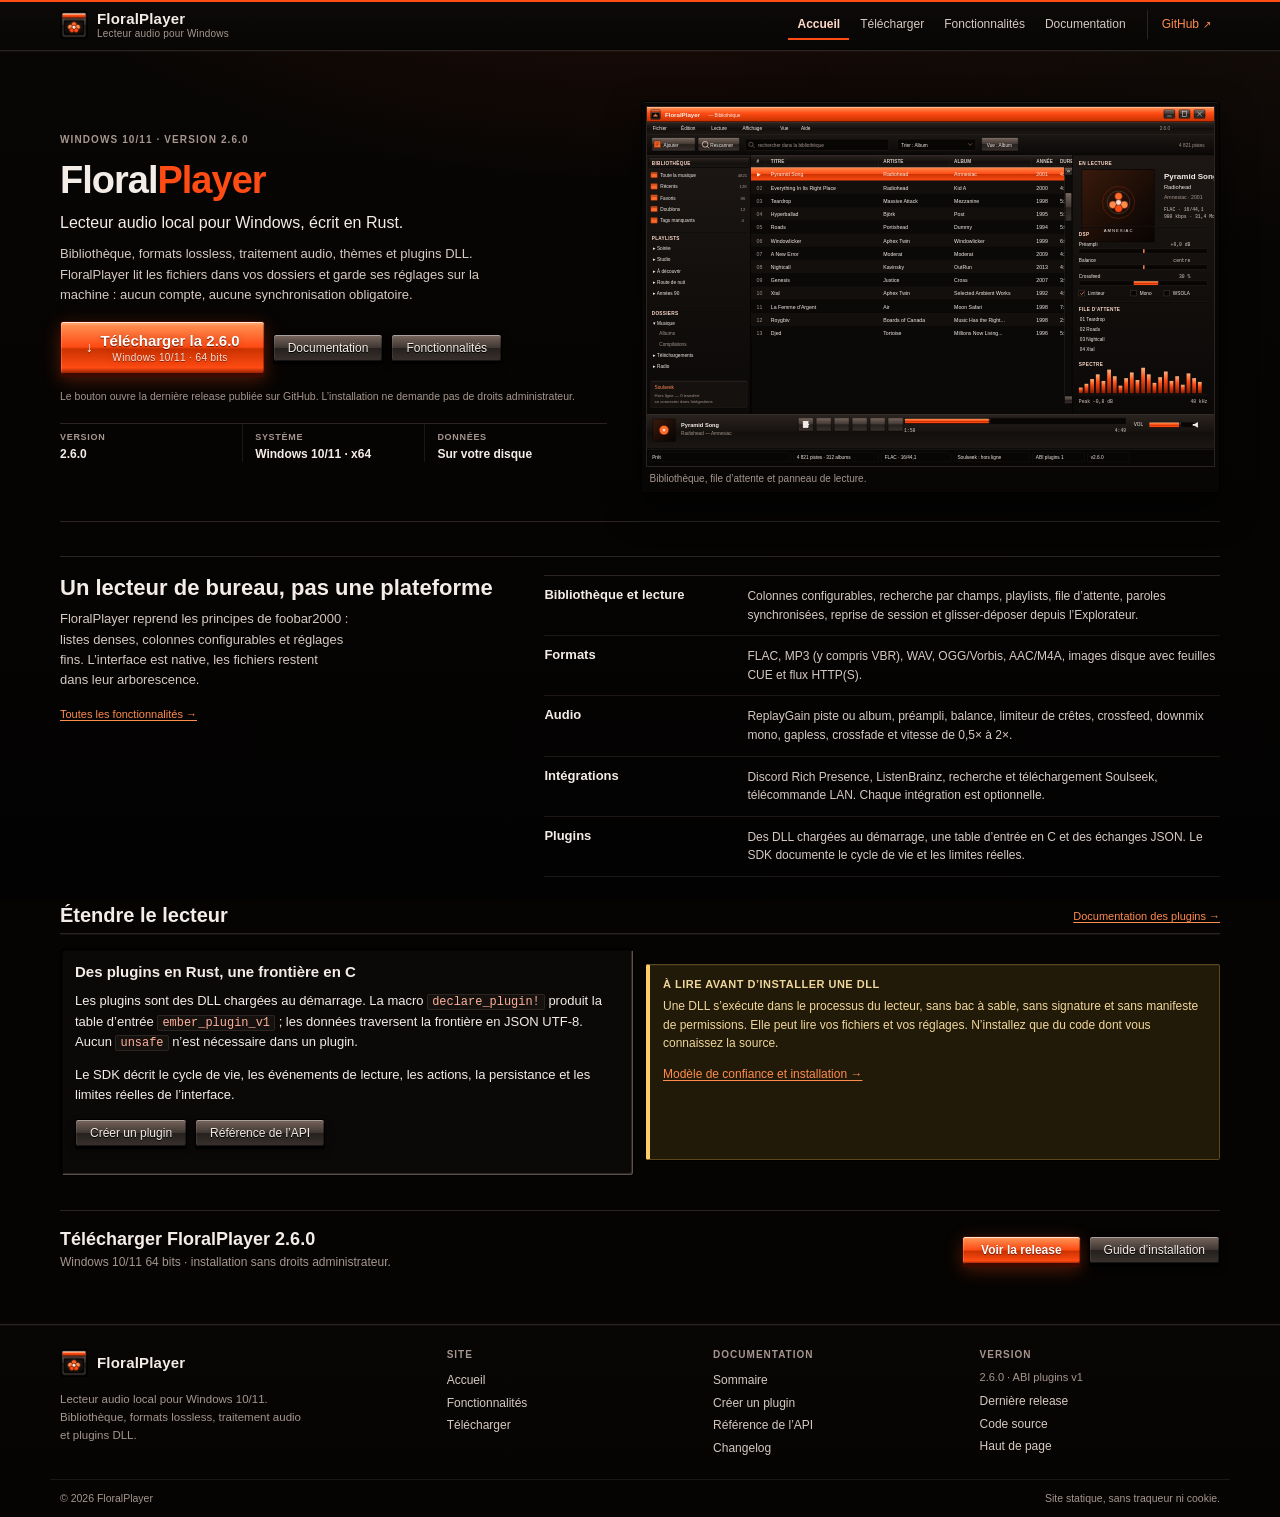
==== index.html @ 4cef3590 "Site : passer d'une maquette generee a une page produit sobre Remplace le faux chrome logiciel (barr" ====
<!doctype html>
<html lang="fr">
<head>
  <meta charset="utf-8">
  <meta name="viewport" content="width=device-width, initial-scale=1">
  <title>FloralPlayer — lecteur audio local pour Windows</title>
  <meta name="description" content="FloralPlayer est un lecteur audio local pour Windows : bibliothèque, formats lossless, DSP, playlists, thèmes et plugins DLL. Aucun compte, aucun nuage.">
  <link rel="icon" href="assets/logo.svg" type="image/svg+xml">
  <link rel="stylesheet" href="css/style.css">
  <script src="js/config.js" defer></script>
  <script src="js/layout.js" defer></script>
</head>
<body data-page="home">
  <a class="skip-link" href="#main">Aller au contenu</a>
  <div id="site-header"></div>

  <main id="main" class="wrap">
    <section class="hero" aria-labelledby="hero-title">
      <div class="hero__text">
        <p class="hero__kicker">Windows 10/11 · version <span data-version>2.6.0</span></p>
        <h1 id="hero-title">Floral<span class="accent">Player</span></h1>
        <p class="hero__tagline">Lecteur audio local pour Windows, écrit en Rust.</p>
        <p class="hero__desc">
          Bibliothèque, formats lossless, traitement audio, thèmes et plugins DLL.
          FloralPlayer lit les fichiers dans vos dossiers et garde ses réglages sur la machine :
          aucun compte, aucune synchronisation obligatoire.
        </p>

        <div class="button-row">
          <a class="button button--primary button--large" data-release-link href="https://github.com/[MON_PSEUDO]/FloralPlayer/releases/latest">
            <span class="button__icon" aria-hidden="true">↓</span>
            <span>
              Télécharger la <span data-version>2.6.0</span>
              <span class="button__sub">Windows 10/11 · 64 bits</span>
            </span>
          </a>
          <a class="button" href="docs/index.html">Documentation</a>
          <a class="button" href="features.html">Fonctionnalités</a>
        </div>

        <p class="hero__note">
          Le bouton ouvre la dernière release publiée sur GitHub. L’installation ne demande
          pas de droits administrateur.
        </p>

        <dl class="facts">
          <div>
            <dt>Version</dt>
            <dd><span data-version>2.6.0</span></dd>
          </div>
          <div>
            <dt>Système</dt>
            <dd>Windows 10/11 · x64</dd>
          </div>
          <div>
            <dt>Données</dt>
            <dd>Sur votre disque</dd>
          </div>
        </dl>
      </div>

      <div class="hero__media">
        <figure class="shot">
          <div class="shot__canvas">
            <img src="assets/interface-preview.svg" width="1200" height="760" alt="Aperçu de l’interface de FloralPlayer : liste de pistes, panneau de lecture, contrôles et spectre audio." decoding="async">
          </div>
          <figcaption>Bibliothèque, file d’attente et panneau de lecture.</figcaption>
        </figure>
      </div>
    </section>

    <section class="section section--split" aria-labelledby="why-title">
      <div class="section-intro">
        <h2 id="why-title">Un lecteur de bureau, pas une plateforme</h2>
        <p>
          FloralPlayer reprend les principes de foobar2000 : listes denses, colonnes
          configurables et réglages fins. L’interface est native, les fichiers restent
          dans leur arborescence.
        </p>
        <a class="section-head__link" href="features.html">Toutes les fonctionnalités →</a>
      </div>

      <ul class="ledger">
        <li>
          <h3>Bibliothèque et lecture</h3>
          <p>Colonnes configurables, recherche par champs, playlists, file d’attente, paroles synchronisées, reprise de session et glisser-déposer depuis l’Explorateur.</p>
        </li>
        <li>
          <h3>Formats</h3>
          <p>FLAC, MP3 (y compris VBR), WAV, OGG/Vorbis, AAC/M4A, images disque avec feuilles CUE et flux HTTP(S).</p>
        </li>
        <li>
          <h3>Audio</h3>
          <p>ReplayGain piste ou album, préampli, balance, limiteur de crêtes, crossfeed, downmix mono, gapless, crossfade et vitesse de 0,5× à 2×.</p>
        </li>
        <li>
          <h3>Intégrations</h3>
          <p>Discord Rich Presence, ListenBrainz, recherche et téléchargement Soulseek, télécommande LAN. Chaque intégration est optionnelle.</p>
        </li>
        <li>
          <h3>Plugins</h3>
          <p>Des DLL chargées au démarrage, une table d’entrée en C et des échanges JSON. Le SDK documente le cycle de vie et les limites réelles.</p>
        </li>
      </ul>
    </section>

    <section class="section" aria-labelledby="dev-title">
      <div class="section-head">
        <h2 id="dev-title">Étendre le lecteur</h2>
        <a class="section-head__link" href="docs/index.html">Documentation des plugins →</a>
      </div>

      <div class="split">
        <div class="panel panel--paper">
          <h3>Des plugins en Rust, une frontière en C</h3>
          <p>
            Les plugins sont des DLL chargées au démarrage. La macro <code>declare_plugin!</code>
            produit la table d’entrée <code>ember_plugin_v1</code> ; les données traversent la
            frontière en JSON UTF-8. Aucun <code>unsafe</code> n’est nécessaire dans un plugin.
          </p>
          <p>
            Le SDK décrit le cycle de vie, les événements de lecture, les actions, la persistance
            et les limites réelles de l’interface.
          </p>
          <div class="button-row">
            <a class="button" href="docs/getting-started.html">Créer un plugin</a>
            <a class="button" href="docs/plugin-api.html">Référence de l’API</a>
          </div>
        </div>

        <div class="callout callout--warn">
          <p class="callout__title">À lire avant d’installer une DLL</p>
          <p>
            Une DLL s’exécute dans le processus du lecteur, sans bac à sable, sans signature et
            sans manifeste de permissions. Elle peut lire vos fichiers et vos réglages. N’installez
            que du code dont vous connaissez la source.
          </p>
          <p><a href="docs/plugin-structure.html#confiance">Modèle de confiance et installation →</a></p>
        </div>
      </div>
    </section>

    <div class="cta-band">
      <div>
        <h2>Télécharger FloralPlayer <span data-version>2.6.0</span></h2>
        <p>Windows 10/11 64 bits · installation sans droits administrateur.</p>
      </div>
      <div class="button-row m-0">
        <a class="button button--primary" data-release-link href="https://github.com/[MON_PSEUDO]/FloralPlayer/releases/latest">Voir la release</a>
        <a class="button" href="download.html">Guide d’installation</a>
      </div>
    </div>
  </main>

  <div id="site-footer"></div>
</body>
</html>
---- css/style.css ----
/* ==========================================================================
   FloralPlayer — feuille de style unique
   Direction : interface FloralPlayer. Fond noir chaud, accent orange, biseaux
   et dégradés lumineux inspirés des boutons en relief de l’application.
   Aucune police, image ou librairie externe. Tout est centralisé ci-dessous.
   ========================================================================== */

/* --------------------------------------------------------------------------
   1. Variables
   -------------------------------------------------------------------------- */

:root {
  /* Surfaces : noir chaud, du plus profond au plus élevé */
  --bg: #050403;
  --face: #0f0c0a;
  --face-light: #1c1714;
  --face-dark: #070605;
  --paper: #0b0908;
  --paper-alt: #120f0d;
  --surface-hi: #2b2421;

  /* Texte */
  --ink: #f4ece7;
  --ink-soft: #d6c9c1;
  --ink-muted: #a6968e;
  --white: #ffffff;
  --shadow: #000000;
  --dark: #000000;
  --black: #000000;

  /* Lumière et arêtes */
  --edge-hi: #5f524b;
  --edge-hi-strong: #b4a7a0;
  --edge-lo: #000000;

  /* Accent orange de l’application */
  --title: #ff4b14;
  --title-mid: #cb3300;
  --title-light: #ffd9c9;
  --title-text: #ffffff;
  --link: #ff8b4d;
  --link-visited: #ffb09a;
  --link-hover: #ffd9c9;
  --accent: #ff4b14;
  --accent-soft: #2a0e07;
  --ok: #7ac86a;
  --ok-soft: #101d0c;
  --warn: #ffcc66;
  --warn-soft: #211a09;
  --danger: #ff8b7a;
  --danger-soft: #2a0f0c;
  --info-soft: #15110f;
  --code-bg: #050403;
  --code-ink: #f4ece7;

  /* Dégradés : métal sombre et orange lumineux */
  --metal: linear-gradient(180deg, #77665d 0%, #413833 48%, #26211e 52%, #39312d 100%);
  --metal-hi: linear-gradient(180deg, #8c7a70 0%, #4c413c 48%, #2f2825 52%, #453a34 100%);
  --metal-pressed: linear-gradient(180deg, #1c1714 0%, #2b2421 100%);
  --metal-head: linear-gradient(180deg, #2b2421 0%, #171310 48%, #120f0d 52%, #1c1714 100%);
  --orange: linear-gradient(180deg, #ffb17a 0%, #ff8b4d 8%, #ff4b14 48%, #cb3300 52%, #ff4b14 88%, #821a00 100%);
  --orange-hi: linear-gradient(180deg, #ffc49a 0%, #ffa06b 8%, #ff5c27 48%, #e13b00 52%, #ff5c27 88%, #9a2000 100%);
  --orange-pressed: linear-gradient(180deg, #821a00 0%, #cb3300 45%, #ff4b14 100%);
  --title-gloss: linear-gradient(180deg, #ffb17a 0%, #ff8b4d 7%, #ff4b14 40%, #cb3300 88%, #aa2800 93%, #821a00 100%);

  /* Biseaux : arête claire en haut, noir en bas */
  --bevel-out:
    inset -1px -1px 0 var(--edge-lo),
    inset 1px 1px 0 var(--edge-hi),
    inset -2px -2px 0 var(--edge-lo),
    inset 2px 2px 0 var(--surface-hi);
  --bevel-in:
    inset 1px 1px 0 var(--edge-lo),
    inset 2px 2px 0 #050403,
    inset -1px -1px 0 var(--edge-hi),
    inset -2px -2px 0 var(--surface-hi);
  --bevel-thin-out:
    inset -1px -1px 0 var(--edge-lo),
    inset 1px 1px 0 var(--edge-hi);
  --bevel-thin-in:
    inset -1px -1px 0 var(--edge-hi),
    inset 1px 1px 0 var(--edge-lo);
  --bevel-pressed:
    inset 1px 1px 0 var(--edge-lo),
    inset 2px 2px 0 #050403,
    inset -1px -1px 0 var(--edge-hi),
    inset -2px -2px 0 var(--surface-hi);
  --window-shadow:
    0 2px 0 #000000,
    0 18px 42px rgba(0, 0, 0, 0.72);
  --focus: 1px dotted var(--link);
  --radius: 3px;

  /* Typographie système uniquement */
  --font-ui: Tahoma, "Segoe UI", "MS Sans Serif", Verdana, Arial, sans-serif;
  --font-mono: "Lucida Console", "Courier New", Consolas, monospace;

  /* Rythme */
  --page-max: 1180px;
  --gap: 14px;
}

/* --------------------------------------------------------------------------
   2. Base
   -------------------------------------------------------------------------- */

*,
*::before,
*::after {
  box-sizing: border-box;
  border-radius: 0;
}

html {
  background: var(--bg);
  scroll-behavior: smooth;
}

body {
  margin: 0;
  min-height: 100vh;
  display: flex;
  flex-direction: column;
  background-color: var(--bg);
  background-image:
    radial-gradient(900px 420px at 50% -120px, rgba(255, 75, 20, 0.13), transparent 72%),
    radial-gradient(700px 360px at 100% 0%, rgba(255, 139, 77, 0.05), transparent 70%),
    linear-gradient(180deg, #080605 0%, #050403 58%, #030202 100%);
  background-attachment: fixed;
  color: var(--ink);
  font-family: var(--font-ui);
  font-size: 13px;
  line-height: 1.55;
  -webkit-font-smoothing: antialiased;
  text-rendering: optimizeLegibility;
}

main {
  flex: 1 0 auto;
  width: 100%;
}

h1, h2, h3, h4, h5, h6 {
  margin: 0 0 10px;
  line-height: 1.2;
  font-weight: 700;
  color: var(--ink);
}

h1 { font-size: 28px; }
h2 { font-size: 20px; }
h3 { font-size: 15px; }
h4 { font-size: 13px; }

p { margin: 0 0 12px; }
p:last-child { margin-bottom: 0; }

ul, ol { margin: 0 0 12px; padding-left: 22px; }
li { margin: 4px 0; }

a {
  color: var(--link);
  text-decoration: underline;
  text-underline-offset: 2px;
}

a:visited { color: var(--link-visited); }

a:hover { color: var(--link-hover); }

a:focus-visible,
button:focus-visible,
summary:focus-visible {
  outline: var(--focus);
  outline-offset: 2px;
}

img, svg { max-width: 100%; }
img { height: auto; }

hr {
  height: 2px;
  margin: 22px 0;
  border: 0;
  border-top: 1px solid var(--edge-hi);
  border-bottom: 1px solid var(--edge-lo);
  background: none;
}

code, kbd, samp, pre {
  font-family: var(--font-mono);
}

code {
  padding: 0 4px;
  background: #15110f;
  border: 1px solid var(--surface-hi);
  border-radius: 2px;
  color: #ffb09a;
  font-size: 0.92em;
  overflow-wrap: anywhere;
  white-space: break-spaces;
}

kbd {
  display: inline-block;
  padding: 1px 5px;
  background: var(--metal);
  border: 1px solid var(--edge-lo);
  border-radius: 2px;
  box-shadow:
    inset 0 1px 0 rgba(255, 255, 255, 0.3),
    0 1px 0 #000000;
  color: var(--ink);
  font-size: 11px;
  line-height: 1.4;
  white-space: nowrap;
}

::selection {
  background: var(--accent);
  color: #180702;
}

/* Barres de défilement rétro, version sombre */
* {
  scrollbar-color: #4c413c #090807;
  scrollbar-width: auto;
}

::-webkit-scrollbar {
  width: 16px;
  height: 16px;
  background: #090807;
}

::-webkit-scrollbar-track {
  background:
    repeating-linear-gradient(45deg, #0b0908 0 2px, #14110f 2px 4px);
  border-left: 1px solid #1c1714;
  border-top: 1px solid #1c1714;
}

::-webkit-scrollbar-thumb {
  background: linear-gradient(180deg, #77665d 0%, #413833 48%, #26211e 52%, #39312d 100%);
  border: 1px solid #000000;
  border-radius: 2px;
  box-shadow:
    inset 0 1px 0 rgba(255, 255, 255, 0.28),
    inset 0 -1px 0 #000000;
}

::-webkit-scrollbar-thumb:hover {
  background: linear-gradient(180deg, #8c7a70 0%, #4c413c 48%, #2f2825 52%, #453a34 100%);
}

::-webkit-scrollbar-thumb:active {
  background: linear-gradient(180deg, #1c1714 0%, #2b2421 100%);
}

::-webkit-scrollbar-button:single-button {
  display: block;
  width: 16px;
  height: 16px;
  background: linear-gradient(180deg, #39312d 0%, #1c1714 100%);
  border: 1px solid #000000;
  box-shadow: inset 0 1px 0 rgba(255, 255, 255, 0.2);
}

::-webkit-scrollbar-corner { background: #070605; }

/* Accessibilité */
.visually-hidden {
  position: absolute !important;
  width: 1px;
  height: 1px;
  margin: -1px;
  padding: 0;
  overflow: hidden;
  clip: rect(0 0 0 0);
  white-space: nowrap;
  border: 0;
}

.skip-link {
  position: absolute;
  z-index: 100;
  top: 4px;
  left: 4px;
  padding: 5px 10px;
  background: var(--metal);
  border: 1px solid var(--edge-lo);
  border-radius: var(--radius);
  box-shadow:
    inset 0 1px 0 rgba(255, 255, 255, 0.35),
    0 2px 0 #000000;
  color: var(--ink);
  font-weight: 700;
  text-decoration: none;
  transform: translateY(-200%);
}

.skip-link:focus { transform: translateY(0); }

/* --------------------------------------------------------------------------
   3. En-tête et pied de page
   -------------------------------------------------------------------------- */

.masthead {
  background: linear-gradient(180deg, #0d0a09 0%, #070605 100%);
  border-bottom: 1px solid #2b2421;
  box-shadow:
    inset 0 2px 0 var(--accent),
    0 1px 0 rgba(255, 255, 255, 0.03);
}

.masthead__inner {
  display: flex;
  align-items: center;
  gap: 24px;
  width: 100%;
  max-width: var(--page-max);
  margin: 0 auto;
  padding: 10px;
}

.brand {
  display: inline-flex;
  align-items: center;
  gap: 9px;
  min-width: 0;
  color: var(--ink);
  text-decoration: none;
}

.brand:visited { color: var(--ink); }
.brand:hover { color: var(--white); text-decoration: none; }

.brand__logo {
  display: block;
  flex: 0 0 auto;
  width: 28px;
  height: 28px;
  border: 1px solid #000000;
  border-radius: 3px;
  background: #050403;
  image-rendering: pixelated;
}

.brand__text {
  display: flex;
  flex-direction: column;
  line-height: 1.15;
}

.brand__name {
  font-size: 15px;
  font-weight: 700;
  letter-spacing: 0.2px;
  white-space: nowrap;
}

.brand__sub {
  margin-top: 1px;
  color: var(--ink-muted);
  font-size: 10px;
  letter-spacing: 0.2px;
  white-space: nowrap;
}

.site-nav {
  display: flex;
  align-items: center;
  gap: 2px;
  margin-left: auto;
  overflow-x: auto;
  scrollbar-width: none;
}

.site-nav::-webkit-scrollbar { display: none; }

.site-nav__link {
  padding: 5px 9px 4px;
  border-bottom: 2px solid transparent;
  color: var(--ink-soft);
  font-size: 12px;
  white-space: nowrap;
  text-decoration: none;
}

.site-nav__link:visited { color: var(--ink-soft); }

.site-nav__link:hover,
.site-nav__link:focus-visible {
  border-bottom-color: var(--edge-hi);
  color: var(--white);
  text-decoration: none;
}

.site-nav__link.is-current {
  border-bottom-color: var(--accent);
  color: var(--title-light);
  font-weight: 700;
}

.site-nav__link--ext {
  margin-left: 10px;
  padding-left: 14px;
  border-left: 1px solid #2b2421;
  color: var(--link);
}

.site-nav__link--ext:visited { color: var(--link); }
.site-nav__link--ext:hover { border-bottom-color: transparent; color: var(--link-hover); }

.external-mark {
  display: inline-block;
  margin-left: 4px;
  font-size: 10px;
  line-height: 1;
}

.site-footer {
  margin-top: 42px;
  background: linear-gradient(180deg, #080605 0%, #050403 100%);
  border-top: 1px solid #2b2421;
  box-shadow: inset 0 1px 0 rgba(255, 255, 255, 0.03);
}

.site-footer__inner {
  display: grid;
  grid-template-columns: minmax(0, 1.5fr) repeat(3, minmax(0, 1fr));
  gap: 26px;
  width: 100%;
  max-width: var(--page-max);
  margin: 0 auto;
  padding: 24px 10px 20px;
}

.site-footer__about p {
  max-width: 38ch;
  margin: 8px 0 0;
  color: var(--ink-muted);
  font-size: 11.5px;
  line-height: 1.55;
}

.site-footer__col h2 {
  margin: 0 0 8px;
  color: var(--ink-muted);
  font-size: 10px;
  font-weight: 700;
  letter-spacing: 1px;
  text-transform: uppercase;
}

.site-footer__col a {
  display: block;
  padding: 2px 0;
  color: var(--ink-soft);
  font-size: 12px;
  text-decoration: none;
}

.site-footer__col a:visited { color: var(--ink-soft); }
.site-footer__col a:hover { color: var(--link-hover); text-decoration: underline; }

.site-footer__col p {
  margin: 0 0 4px;
  color: var(--ink-muted);
  font-size: 11px;
}

.site-footer__bottom {
  display: flex;
  flex-wrap: wrap;
  justify-content: space-between;
  gap: 8px;
  width: 100%;
  max-width: var(--page-max);
  margin: 0 auto;
  padding: 10px;
  border-top: 1px solid #1c1714;
  color: var(--ink-muted);
  font-size: 10.5px;
}

/* --------------------------------------------------------------------------
   4. Gabarit de page
   -------------------------------------------------------------------------- */

.wrap {
  width: 100%;
  max-width: var(--page-max);
  margin: 0 auto;
  padding: 16px 10px 10px;
}

.wrap--narrow { max-width: 880px; }
.wrap--docs { max-width: 1280px; }

.section { margin-top: 26px; }

.section-head {
  display: flex;
  align-items: flex-end;
  justify-content: space-between;
  gap: 16px;
  margin-bottom: 12px;
  padding-bottom: 6px;
  border-bottom: 1px solid #2b2421;
  box-shadow: 0 1px 0 rgba(255, 255, 255, 0.05);
}

.section-head h2 { margin: 0; }

.section-head__link {
  padding-bottom: 2px;
  font-size: 11px;
  white-space: nowrap;
}

.eyebrow {
  display: block;
  margin: 0 0 6px;
  color: var(--ink-muted);
  font-size: 10px;
  font-weight: 700;
  letter-spacing: 1.4px;
  line-height: 1.3;
  text-transform: uppercase;
}

.lede {
  max-width: 68ch;
  color: var(--ink-soft);
  font-size: 14px;
  line-height: 1.6;
}

.muted { color: var(--ink-muted); }
.small { font-size: 11px; }
.mono { font-family: var(--font-mono); }
.nowrap { white-space: nowrap; }

/* Utilitaires de mise en page : évitent les attributs style="" dans le HTML. */
.m-0 { margin: 0 !important; }
.mt-0 { margin-top: 0 !important; }
.mb-0 { margin-bottom: 0 !important; }
.mt-xs { margin-top: 8px !important; }
.mt-sm { margin-top: 12px !important; }
.ml-auto { margin-left: auto !important; }
.h2-compact { font-size: 15px; margin-bottom: 8px; }
.doc-toolbar__note { margin-left: auto; }

/* --------------------------------------------------------------------------
   5. Fenêtres et panneaux
   -------------------------------------------------------------------------- */

.window {
  background: linear-gradient(180deg, #14110f 0%, #0b0908 100%);
  border: 1px solid #000000;
  border-radius: var(--radius);
  box-shadow:
    inset 0 1px 0 rgba(255, 255, 255, 0.08),
    var(--window-shadow);
}

.window__body {
  padding: 18px;
  background: linear-gradient(180deg, #0f0c0a 0%, #0b0908 100%);
}

.window__body--paper {
  background: var(--paper);
  box-shadow: var(--bevel-in);
}

.panel {
  background: linear-gradient(180deg, #171310 0%, #0f0c0a 100%);
  border: 1px solid #000000;
  border-radius: var(--radius);
  box-shadow:
    inset 0 1px 0 rgba(255, 255, 255, 0.07),
    0 1px 0 #000000;
  padding: 14px;
}

.panel--paper {
  background: var(--paper);
  box-shadow: var(--bevel-in);
}

.panel__title {
  margin: 0 0 8px;
  padding-bottom: 4px;
  border-bottom: 1px solid #2b2421;
  box-shadow: 0 1px 0 rgba(255, 255, 255, 0.04);
  font-size: 12px;
  font-weight: 700;
  letter-spacing: 0.2px;
}

.groupbox {
  margin: 18px 0;
  padding: 14px;
  background: linear-gradient(180deg, #120f0d 0%, #0b0908 100%);
  border: 1px solid #2b2421;
  border-radius: var(--radius);
  box-shadow:
    inset 0 1px 0 rgba(255, 255, 255, 0.07),
    0 1px 0 #000000;
}

.groupbox > h2,
.groupbox > h3 { margin-top: 0; }

/* --------------------------------------------------------------------------
   6. Boutons, badges, liens d'action
   -------------------------------------------------------------------------- */

.button {
  position: relative;
  display: inline-flex;
  align-items: center;
  justify-content: center;
  gap: 7px;
  min-height: 28px;
  padding: 5px 14px;
  border: 1px solid #000000;
  border-radius: var(--radius);
  background: var(--metal);
  box-shadow:
    inset 0 1px 0 rgba(255, 255, 255, 0.38),
    inset 1px 0 0 rgba(255, 255, 255, 0.08),
    inset -1px 0 0 rgba(0, 0, 0, 0.38),
    inset 0 -1px 0 rgba(0, 0, 0, 0.6),
    0 2px 0 #000000,
    0 4px 8px rgba(0, 0, 0, 0.45);
  color: var(--ink);
  font-family: var(--font-ui);
  font-size: 12px;
  line-height: 1.2;
  text-align: center;
  text-decoration: none;
  text-shadow: 0 1px 0 #000000;
  cursor: pointer;
  user-select: none;
  transition: background 120ms ease, border-color 120ms ease, box-shadow 120ms ease, transform 80ms ease;
}

.button:visited { color: var(--ink); }

.button:hover {
  background: var(--metal-hi);
  border-color: var(--accent);
  color: var(--white);
  text-decoration: none;
  box-shadow:
    inset 0 1px 0 rgba(255, 255, 255, 0.48),
    inset 1px 0 0 rgba(255, 255, 255, 0.1),
    inset -1px 0 0 rgba(0, 0, 0, 0.38),
    inset 0 -1px 0 rgba(0, 0, 0, 0.6),
    0 2px 0 #000000,
    0 0 16px rgba(255, 75, 20, 0.22);
}

.button:active {
  background: var(--metal-pressed);
  box-shadow:
    inset 1px 1px 0 #000000,
    inset 0 2px 4px rgba(0, 0, 0, 0.65),
    inset -1px -1px 0 var(--edge-hi);
  transform: translateY(1px);
}

.button--primary {
  padding: 6px 18px;
  background: var(--orange);
  border-color: #3e0a00;
  color: var(--white);
  font-weight: 700;
  text-shadow: 0 1px 0 #821a00, 0 0 8px rgba(0, 0, 0, 0.22);
  box-shadow:
    inset 0 1px 0 rgba(255, 255, 255, 0.68),
    inset 1px 0 0 rgba(255, 255, 255, 0.18),
    inset -1px 0 0 rgba(0, 0, 0, 0.3),
    inset 0 -1px 0 #3e0a00,
    0 2px 0 #3e0a00,
    0 5px 18px rgba(255, 75, 20, 0.3);
}

.button--primary:visited { color: var(--white); }

.button--primary:hover {
  background: var(--orange-hi);
  border-color: #ff8b4d;
  color: var(--white);
  box-shadow:
    inset 0 1px 0 rgba(255, 255, 255, 0.78),
    inset 1px 0 0 rgba(255, 255, 255, 0.22),
    inset -1px 0 0 rgba(0, 0, 0, 0.3),
    inset 0 -1px 0 #3e0a00,
    0 2px 0 #3e0a00,
    0 0 24px rgba(255, 75, 20, 0.42);
}

.button--primary:active {
  background: var(--orange-pressed);
  box-shadow:
    inset 0 2px 5px rgba(62, 10, 0, 0.72),
    inset 1px 1px 0 #3e0a00,
    inset -1px -1px 0 #ff8b4d,
    0 1px 0 #3e0a00;
  transform: translateY(1px);
}

.button--large {
  min-height: 42px;
  padding: 10px 24px;
  font-size: 15px;
}

.button--small {
  min-height: 24px;
  padding: 3px 9px;
  font-size: 11px;
}

.button--ghost {
  background: transparent;
  border-color: transparent;
  box-shadow: none;
  color: var(--link);
  text-decoration: underline;
  text-shadow: none;
}

.button--ghost:hover {
  background: #1c1714;
  border-color: #2b2421;
  color: var(--link-hover);
  box-shadow: inset 0 1px 0 rgba(255, 255, 255, 0.08);
  text-decoration: none;
}

.button-row {
  display: flex;
  flex-wrap: wrap;
  align-items: center;
  gap: 8px;
  margin: 14px 0;
}

.button-row--center { justify-content: center; }

.button__icon {
  display: inline-block;
  font-family: var(--font-mono);
  font-size: 14px;
  line-height: 1;
}

.button__sub {
  display: block;
  margin-top: 2px;
  font-size: 10px;
  font-weight: 400;
  letter-spacing: 0.4px;
  opacity: 0.85;
}

.badge {
  display: inline-flex;
  align-items: center;
  gap: 4px;
  padding: 2px 7px;
  background: var(--metal);
  border: 1px solid #000000;
  border-radius: 2px;
  box-shadow:
    inset 0 1px 0 rgba(255, 255, 255, 0.28),
    0 1px 0 #000000;
  color: var(--ink-soft);
  font-size: 9px;
  font-weight: 700;
  letter-spacing: 0.7px;
  line-height: 1.5;
  text-transform: uppercase;
  white-space: nowrap;
}

.badge--blue {
  background: var(--metal-head);
  box-shadow:
    inset 0 1px 0 var(--accent),
    inset 0 -1px 0 #000000;
  color: var(--title-light);
}

.badge--accent {
  background: var(--orange);
  border-color: #3e0a00;
  box-shadow:
    inset 0 1px 0 rgba(255, 255, 255, 0.55),
    inset 0 -1px 0 #3e0a00;
  color: var(--white);
  text-shadow: 0 1px 0 #821a00;
}

.badge--ok {
  background: #101d0c;
  border-color: #2f5626;
  color: var(--ok);
  box-shadow: inset 0 1px 0 rgba(122, 200, 106, 0.2);
}

.badge--warn {
  background: #211a09;
  border-color: #5b4718;
  color: var(--warn);
  box-shadow: inset 0 1px 0 rgba(255, 204, 102, 0.18);
}

.badge-row {
  display: flex;
  flex-wrap: wrap;
  gap: 5px;
  margin: 8px 0 0;
}

/* --------------------------------------------------------------------------
   7. Accueil
   -------------------------------------------------------------------------- */

.hero {
  display: grid;
  grid-template-columns: minmax(0, 1fr) minmax(0, 1.06fr);
  align-items: center;
  gap: 34px;
  padding: 34px 0 28px;
  border-bottom: 1px solid #2b2421;
}

.hero__text { min-width: 0; }

.hero__kicker {
  margin: 0 0 10px;
  color: var(--ink-muted);
  font-size: 10px;
  font-weight: 700;
  letter-spacing: 1.1px;
  text-transform: uppercase;
}

.hero h1 {
  margin: 0 0 8px;
  font-size: 38px;
  letter-spacing: -1px;
}

.hero h1 .accent { color: var(--accent); }

.hero__tagline {
  margin: 0 0 10px;
  color: var(--ink);
  font-size: 16px;
  line-height: 1.45;
}

.hero__desc {
  max-width: 58ch;
  margin: 0 0 16px;
  color: var(--ink-soft);
}

.hero__media { min-width: 0; }

.hero__note {
  margin: 8px 0 0;
  color: var(--ink-muted);
  font-size: 10.5px;
  line-height: 1.5;
}

.facts {
  display: flex;
  flex-wrap: wrap;
  margin: 18px 0 0;
  border-top: 1px solid #2b2421;
}

.facts > div {
  flex: 1 1 110px;
  min-width: 0;
  padding: 7px 12px 0 0;
}

.facts > div + div {
  padding-left: 12px;
  border-left: 1px solid #1c1714;
}

.facts dt {
  color: var(--ink-muted);
  font-size: 9px;
  font-weight: 700;
  letter-spacing: 0.7px;
  text-transform: uppercase;
}

.facts dd {
  margin: 1px 0 0;
  font-size: 12px;
  font-weight: 700;
  line-height: 1.35;
}

/* Aperçu de l'interface, sans faux cadre de fenêtre */
.shot {
  margin: 0;
  padding: 4px;
  background: #080605;
  border: 1px solid #000000;
  border-radius: var(--radius);
  box-shadow:
    inset 0 1px 0 rgba(255, 255, 255, 0.08),
    0 16px 34px rgba(0, 0, 0, 0.6);
}

.shot__canvas { background: #080605; }

.shot__canvas img {
  display: block;
  width: 100%;
  border: 1px solid #2b2421;
  background: #050403;
}

.shot figcaption {
  padding: 5px 4px 2px;
  color: var(--ink-muted);
  font-size: 10px;
  line-height: 1.4;
}

/* Bloc éditorial : introduction à gauche, liste à droite */
.section--split {
  display: grid;
  grid-template-columns: minmax(0, 0.8fr) minmax(0, 1.2fr);
  align-items: start;
  gap: 34px;
  margin-top: 34px;
  padding-top: 18px;
  border-top: 1px solid #2b2421;
}

.section-intro h2 {
  margin-bottom: 8px;
  font-size: 22px;
}

.section-intro p {
  max-width: 40ch;
  color: var(--ink-soft);
}

.section-intro .section-head__link {
  display: inline-block;
  margin-top: 4px;
}

.ledger {
  margin: 0;
  padding: 0;
  list-style: none;
  border-top: 1px solid #2b2421;
}

.ledger li {
  display: grid;
  grid-template-columns: minmax(130px, 0.4fr) minmax(0, 1fr);
  gap: 14px;
  margin: 0;
  padding: 11px 0;
  border-bottom: 1px solid #1c1714;
}

.ledger h3 {
  margin: 0;
  font-size: 13px;
}

.ledger p {
  margin: 0;
  color: var(--ink-soft);
  font-size: 12px;
}

.ledger--docs h3 {
  margin: 0;
  padding: 0;
  border: 0;
  box-shadow: none;
  font-size: 13px;
}

.ledger--docs h3 a { text-decoration: none; }
.ledger--docs h3 a:hover { color: var(--link-hover); text-decoration: underline; }
.ledger--docs p { margin: 0; font-size: 12.5px; }

/* Bandeau d'appel, traité comme une fin de page et non comme une bannière */
.cta-band {
  display: flex;
  flex-wrap: wrap;
  align-items: center;
  justify-content: space-between;
  gap: 16px;
  margin-top: 34px;
  padding: 18px 0 0;
  border-top: 1px solid #2b2421;
}

.cta-band h2 {
  margin: 0 0 3px;
  font-size: 18px;
}

.cta-band p {
  margin: 0;
  color: var(--ink-muted);
  font-size: 12px;
}

/* --------------------------------------------------------------------------
   8. Téléchargement
   -------------------------------------------------------------------------- */

.page-head {
  display: flex;
  align-items: flex-end;
  justify-content: space-between;
  gap: 20px;
  margin: 4px 0 14px;
  padding: 0 2px;
}

.page-head h1 { margin: 0 0 4px; font-size: 28px; }
.page-head p { max-width: 72ch; margin: 0; color: var(--ink-soft); }

/* Sommaire de page : des liens, pas des tuiles */
.summary-row {
  display: grid;
  grid-template-columns: repeat(4, minmax(0, 1fr));
  margin: 2px 0 10px;
  border-top: 1px solid #2b2421;
  border-bottom: 1px solid #2b2421;
}

.summary-row a {
  display: block;
  min-width: 0;
  padding: 10px 14px 11px;
  border-right: 1px solid #1c1714;
  color: var(--ink-soft);
  text-decoration: none;
}

.summary-row a:last-child { border-right: 0; }
.summary-row a:visited { color: var(--ink-soft); }
.summary-row a:hover { background: #120f0d; text-decoration: none; }

.summary-row strong {
  display: block;
  margin-top: 2px;
  color: var(--ink);
  font-size: 13px;
}

.summary-row a > span:last-child {
  display: block;
  margin-top: 2px;
  color: var(--ink-muted);
  font-size: 11px;
  line-height: 1.4;
}

/* Liste d'intégrations : lignes séparées, sans cartes */
.entry-grid {
  display: grid;
  grid-template-columns: repeat(2, minmax(0, 1fr));
  gap: 0 30px;
  border-top: 1px solid #2b2421;
}

.entry {
  min-width: 0;
  padding: 12px 0;
  border-bottom: 1px solid #1c1714;
}

.entry h3 {
  margin: 0 0 3px;
  font-size: 13px;
}

.entry p {
  margin: 0;
  color: var(--ink-soft);
  font-size: 12px;
  line-height: 1.5;
}

.entry__foot {
  margin-top: 5px !important;
  color: var(--ink-muted) !important;
  font-size: 10.5px !important;
}

.download-top {
  display: grid;
  grid-template-columns: minmax(0, 1.3fr) minmax(260px, 0.7fr);
  gap: 0;
}

.download-main {
  padding: 20px;
  border-right: 1px solid #2b2421;
  box-shadow: inset -1px 0 0 rgba(255, 255, 255, 0.04);
}

.download-side {
  padding: 16px;
  background: linear-gradient(180deg, #171310 0%, #0f0c0a 100%);
  box-shadow: inset 1px 0 0 rgba(255, 255, 255, 0.04);
}

.download-main h2 {
  margin: 0 0 8px;
  font-size: 21px;
}

.download-main .lede { font-size: 13px; }

.release-status {
  display: flex;
  align-items: flex-start;
  gap: 7px;
  margin: 10px 0 0;
  padding: 7px 9px;
  background: #15110f;
  border: 1px solid #2b2421;
  border-radius: 2px;
  box-shadow: inset 0 1px 0 rgba(255, 255, 255, 0.05);
  color: var(--ink-soft);
  font-size: 11px;
  line-height: 1.45;
}

.release-status::before {
  content: "";
  flex: 0 0 auto;
  width: 8px;
  height: 8px;
  margin-top: 4px;
  background: var(--link);
  border: 1px solid #000000;
  box-shadow: 0 0 8px rgba(255, 139, 77, 0.55);
}

.release-status.is-ok { background: var(--ok-soft); border-color: #2f5626; color: #b7e7aa; }
.release-status.is-ok::before { background: var(--ok); box-shadow: 0 0 8px rgba(122, 200, 106, 0.55); }
.release-status.is-warn { background: var(--warn-soft); border-color: #5b4718; color: var(--warn); }
.release-status.is-warn::before { background: var(--warn); box-shadow: 0 0 8px rgba(255, 204, 102, 0.5); }
.release-status.is-error { background: var(--danger-soft); border-color: #6b241c; color: #ffb3a8; }
.release-status.is-error::before { background: var(--danger); box-shadow: 0 0 8px rgba(255, 139, 122, 0.55); }
.release-status.is-loading::before { background: var(--accent); box-shadow: 0 0 8px rgba(255, 75, 20, 0.6); }

.release-status[aria-busy="true"]::before {
  background: var(--accent);
  box-shadow: 0 0 0 2px rgba(255, 75, 20, 0.2), 0 0 10px rgba(255, 75, 20, 0.65);
}

.release-actions {
  display: flex;
  flex-wrap: wrap;
  align-items: center;
  gap: 8px;
  margin-top: 12px;
}

.download-facts {
  margin: 0;
  padding: 0;
  list-style: none;
}

.download-facts li {
  display: flex;
  justify-content: space-between;
  gap: 10px;
  margin: 0;
  padding: 5px 0;
  border-bottom: 1px solid #2b2421;
  box-shadow: 0 1px 0 rgba(255, 255, 255, 0.03);
  font-size: 11px;
}

.download-facts li:last-child { border-bottom: 0; box-shadow: none; }
.download-facts dt, .download-facts .term { color: var(--ink-muted); }
.download-facts .value { font-weight: 700; text-align: right; }

.side-note {
  margin: 10px 0 0;
  color: var(--ink-muted);
  font-size: 10px;
  line-height: 1.5;
}

.download-grid {
  display: grid;
  grid-template-columns: minmax(0, 1.35fr) minmax(0, 0.65fr);
  gap: 12px;
  margin-top: 14px;
  align-items: start;
}

.steps {
  margin: 0;
  padding: 0;
  list-style: none;
  counter-reset: step;
}

.steps > li {
  position: relative;
  margin: 0 0 14px;
  padding: 0 0 13px 38px;
  border-bottom: 1px solid #2b2421;
  box-shadow: 0 1px 0 rgba(255, 255, 255, 0.03);
}

.steps > li:last-child { margin-bottom: 0; border-bottom: 0; box-shadow: none; padding-bottom: 0; }

.steps > li::before {
  counter-increment: step;
  content: counter(step);
  position: absolute;
  left: 0;
  top: 1px;
  width: 25px;
  height: 25px;
  background: var(--orange);
  border: 1px solid #3e0a00;
  border-radius: 3px;
  box-shadow:
    inset 0 1px 0 rgba(255, 255, 255, 0.6),
    inset 0 -1px 0 #3e0a00,
    0 2px 0 #3e0a00,
    0 0 12px rgba(255, 75, 20, 0.22);
  color: var(--white);
  font-family: var(--font-ui);
  font-size: 12px;
  font-weight: 700;
  line-height: 23px;
  text-align: center;
  text-shadow: 0 1px 0 #821a00;
}

.steps h3 { margin: 0 0 4px; font-size: 14px; }
.steps p { margin: 0 0 6px; font-size: 12.5px; }
.steps ul { margin: 4px 0 0; }

.checklist {
  margin: 10px 0 0;
  padding: 0;
  list-style: none;
}

.checklist li {
  position: relative;
  margin: 0 0 7px;
  padding-left: 22px;
  font-size: 12.5px;
}

.checklist li::before {
  content: "";
  position: absolute;
  left: 0;
  top: 4px;
  width: 11px;
  height: 11px;
  background: #070605;
  border: 1px solid #4c413c;
  border-radius: 2px;
  box-shadow: inset 1px 1px 0 #000000;
}

.checklist--done li::before {
  content: "✓";
  background: var(--ok-soft);
  color: var(--ok);
  font-size: 9px;
  font-weight: 700;
  line-height: 10px;
  text-align: center;
}

.path {
  display: inline-block;
  padding: 1px 5px;
  background: #070605;
  border: 1px solid #2b2421;
  border-radius: 2px;
  box-shadow: inset 0 1px 0 rgba(255, 255, 255, 0.04);
  font-family: var(--font-mono);
  font-size: 11px;
  overflow-wrap: anywhere;
  white-space: normal;
}

/* --------------------------------------------------------------------------
   9. Fonctionnalités
   -------------------------------------------------------------------------- */

.feature-block {
  margin: 0 0 18px;
  padding: 14px 0 2px;
  border-top: 1px solid #2b2421;
}

.feature-block h2 {
  display: flex;
  align-items: center;
  gap: 8px;
  margin: 0 0 5px;
  font-size: 18px;
}

.feature-block__intro {
  margin: 0 0 10px;
  color: var(--ink-muted);
  font-size: 12px;
}

.feature-list {
  columns: 2;
  column-gap: 28px;
  margin: 0;
  padding: 0;
  list-style: none;
}

.feature-list li {
  position: relative;
  break-inside: avoid;
  margin: 0 0 7px;
  padding-left: 14px;
  font-size: 12px;
  line-height: 1.5;
}

.feature-list li::before {
  content: "▪";
  position: absolute;
  left: 0;
  top: 0;
  color: var(--title);
}

.feature-list--single { columns: 1; }

.limit-list {
  margin: 0;
  padding: 0;
  list-style: none;
}

.limit-list li {
  margin: 0 0 8px;
  padding-left: 18px;
  position: relative;
  font-size: 12px;
}

.limit-list li::before {
  content: "—";
  position: absolute;
  left: 0;
  color: var(--accent);
  font-weight: 700;
}

/* --------------------------------------------------------------------------
   10. Contenu documentaire
   -------------------------------------------------------------------------- */

.docs-layout {
  display: grid;
  grid-template-columns: 258px minmax(0, 1fr);
  align-items: start;
  gap: 12px;
  margin-top: 2px;
}

.docs-sidebar {
  position: sticky;
  top: 8px;
  max-height: calc(100vh - 16px);
  overflow: auto;
  padding-right: 2px;
}

.explorer {
  background: #0b0908;
  border: 1px solid #000000;
  border-radius: var(--radius);
  box-shadow:
    inset 0 1px 0 rgba(255, 255, 255, 0.07),
    0 1px 0 #000000;
}

.explorer__title {
  display: flex;
  align-items: center;
  gap: 6px;
  padding: 5px 8px;
  background: #171310;
  border-bottom: 1px solid #000000;
  border-radius: var(--radius) var(--radius) 0 0;
  box-shadow: inset 0 2px 0 var(--accent);
  color: var(--ink-soft);
  font-size: 11px;
  font-weight: 700;
  line-height: 1.3;
  cursor: pointer;
  list-style: none;
  user-select: none;
}

.explorer__title::-webkit-details-marker { display: none; }

.explorer__title:focus-visible {
  outline: var(--focus);
  outline-offset: -3px;
}

.explorer__hint {
  margin-left: auto;
  color: var(--ink-muted);
  font-size: 9px;
  font-weight: 400;
  letter-spacing: 0.4px;
  text-transform: uppercase;
}

.explorer__body {
  padding: 7px;
  background: #070605;
  border-radius: 0 0 var(--radius) var(--radius);
  box-shadow: inset 0 1px 0 rgba(255, 255, 255, 0.04);
}

.tree { margin: 0; }

.tree-group { margin: 0 0 8px; }

.tree-folder {
  padding: 3px 6px;
  border-bottom: 1px solid #1c1714;
  color: var(--ink-muted);
  font-size: 9.5px;
  font-weight: 700;
  letter-spacing: 0.6px;
  text-transform: uppercase;
}

.tree-link {
  display: flex;
  align-items: center;
  min-height: 23px;
  padding: 2px 6px 2px 9px;
  border-left: 2px solid transparent;
  color: var(--ink-soft);
  font-size: 11.5px;
  line-height: 1.3;
  text-decoration: none;
}

.tree-link:visited { color: var(--ink-soft); }

.tree-link:hover {
  border-left-color: var(--edge-hi);
  background: #120f0d;
  color: var(--white);
  text-decoration: none;
}

.tree-link.is-active {
  border-left-color: var(--accent);
  background: #1c1714;
  color: var(--title-light);
  font-weight: 700;
}

.tree-link--toc { padding-left: 9px; font-size: 11px; }
.tree-link--toc.is-sub { padding-left: 22px; font-size: 10.5px; }

.explorer__toc {
  margin-top: 4px;
  padding-top: 4px;
  border-top: 1px solid #2b2421;
  box-shadow: inset 0 1px 0 rgba(255, 255, 255, 0.04);
}

.explorer__subtitle {
  padding: 3px 4px;
  color: var(--ink-muted);
  font-size: 10px;
  font-weight: 700;
  letter-spacing: 0.3px;
  text-transform: uppercase;
}

.explorer__foot {
  margin-top: 6px;
  padding: 5px 4px 1px;
  border-top: 1px solid #2b2421;
  color: var(--ink-muted);
  font-size: 9px;
  line-height: 1.4;
}

/* Fenêtre de documentation */
.doc-window {
  min-width: 0;
  background: #0b0908;
  border: 1px solid #000000;
  border-radius: var(--radius);
  box-shadow:
    inset 0 1px 0 rgba(255, 255, 255, 0.08),
    var(--window-shadow);
}

.doc-toolbar {
  display: flex;
  flex-wrap: wrap;
  align-items: center;
  gap: 6px;
  padding: 5px 7px;
  background: linear-gradient(180deg, #171310 0%, #0f0c0a 100%);
  border-bottom: 1px solid #000000;
  box-shadow:
    inset 0 1px 0 rgba(255, 255, 255, 0.08),
    0 1px 0 rgba(255, 255, 255, 0.03);
  font-size: 10.5px;
}

.breadcrumb {
  display: flex;
  flex-wrap: wrap;
  align-items: center;
  gap: 4px;
  min-height: 16px;
  color: var(--ink-muted);
}

.breadcrumb a { color: var(--link); }
.crumb-sep { color: var(--shadow); }

.doc-content {
  position: relative;
  padding: 22px 26px 26px;
  background:
    radial-gradient(620px 260px at 100% 0%, rgba(255, 75, 20, 0.04), transparent 70%),
    var(--paper);
  box-shadow: inset 0 1px 0 rgba(255, 255, 255, 0.04);
  font-size: 13px;
  line-height: 1.62;
  min-width: 0;
}

.doc-content > :first-child { margin-top: 0; }

.doc-kicker {
  display: block;
  margin: 0 0 5px;
  color: var(--accent);
  font-size: 9.5px;
  font-weight: 700;
  letter-spacing: 1.3px;
  text-transform: uppercase;
}

.doc-title {
  margin: 0 0 8px;
  font-size: 26px;
  line-height: 1.15;
  letter-spacing: -0.4px;
}

.doc-lede {
  max-width: 74ch;
  margin: 0 0 10px;
  color: var(--ink-soft);
  font-size: 13.5px;
  line-height: 1.6;
}

.doc-meta {
  display: flex;
  flex-wrap: wrap;
  gap: 5px;
  margin: 0 0 16px;
  padding-bottom: 12px;
  border-bottom: 1px solid #2b2421;
  box-shadow: 0 1px 0 rgba(255, 255, 255, 0.04);
}

.doc-content h2 {
  margin: 30px 0 10px;
  padding-bottom: 5px;
  border-bottom: 1px solid #2b2421;
  box-shadow: 0 1px 0 rgba(255, 255, 255, 0.04);
  font-size: 19px;
  scroll-margin-top: 14px;
}

.doc-content h3 {
  margin: 22px 0 7px;
  font-size: 14.5px;
  scroll-margin-top: 14px;
}

.doc-content h4 {
  margin: 18px 0 6px;
  font-size: 12.5px;
  text-transform: uppercase;
  letter-spacing: 0.4px;
}

.doc-content p,
.doc-content li { font-size: 13px; }

.doc-content ul,
.doc-content ol { margin-bottom: 13px; }

.doc-content li > ul,
.doc-content li > ol { margin-top: 4px; margin-bottom: 4px; }

.doc-content a { text-decoration: underline; }

.doc-content hr { margin: 24px 0; }

.doc-content blockquote {
  margin: 14px 0;
  padding: 9px 12px;
  background: #15110f;
  border: 1px solid #2b2421;
  border-left: 4px solid var(--accent);
  border-radius: 2px;
  box-shadow: inset 0 1px 0 rgba(255, 255, 255, 0.05);
  color: var(--ink-soft);
  font-size: 12px;
}

.doc-content blockquote p:last-child { margin-bottom: 0; }

.doc-actions {
  display: flex;
  flex-wrap: wrap;
  gap: 6px;
  margin: 12px 0 0;
}

/* Signature API */
.signature {
  display: block;
  margin: 10px 0;
  padding: 9px 11px;
  overflow-x: auto;
  background: #070605;
  border: 1px solid #2b2421;
  border-radius: 2px;
  box-shadow:
    inset 0 1px 0 rgba(255, 255, 255, 0.05),
    0 1px 0 #000000;
  color: #ffd9c9;
  font-family: var(--font-mono);
  font-size: 11.5px;
  line-height: 1.55;
  white-space: pre;
}

/* --------------------------------------------------------------------------
   11. Tableaux
   -------------------------------------------------------------------------- */

.table-wrap {
  margin: 12px 0 16px;
  overflow-x: auto;
  background: #0b0908;
  border: 1px solid #000000;
  border-radius: var(--radius);
  box-shadow:
    inset 0 1px 0 rgba(255, 255, 255, 0.06),
    0 1px 0 #000000;
}

table {
  width: 100%;
  border-collapse: collapse;
  background: #0b0908;
  font-size: 11.5px;
  line-height: 1.45;
}

caption {
  padding: 6px 8px;
  background: var(--metal-head);
  border-bottom: 1px solid #000000;
  color: var(--ink-muted);
  font-size: 10px;
  font-weight: 700;
  letter-spacing: 0.3px;
  text-align: left;
  text-transform: uppercase;
}

th {
  padding: 6px 8px;
  background: linear-gradient(180deg, #2b2421 0%, #171310 100%);
  border-top: 1px solid rgba(255, 255, 255, 0.08);
  border-right: 1px solid #000000;
  border-bottom: 1px solid #000000;
  border-left: 1px solid rgba(255, 255, 255, 0.05);
  color: var(--ink-soft);
  font-size: 9.5px;
  font-weight: 700;
  letter-spacing: 0.4px;
  text-align: left;
  text-transform: uppercase;
  vertical-align: bottom;
  white-space: nowrap;
}

td {
  padding: 6px 8px;
  border-right: 1px solid #1c1714;
  border-bottom: 1px solid #1c1714;
  vertical-align: top;
}

tbody tr:nth-child(even) td { background: var(--paper-alt); }
tbody tr:hover td { background: #1c1714; }

td code, th code { white-space: nowrap; }

.table--compact td, .table--compact th { padding: 4px 6px; }

/* --------------------------------------------------------------------------
   12. Encadrés
   -------------------------------------------------------------------------- */

.callout {
  margin: 16px 0;
  padding: 11px 13px;
  background:
    linear-gradient(180deg, rgba(255, 255, 255, 0.025) 0%, transparent 60%),
    #15110f;
  border: 1px solid #2b2421;
  border-left: 4px solid var(--accent);
  border-radius: 2px;
  box-shadow:
    inset 0 1px 0 rgba(255, 255, 255, 0.05),
    0 1px 0 #000000;
  color: var(--ink-soft);
  font-size: 12px;
  line-height: 1.55;
}

.callout__title {
  display: flex;
  align-items: center;
  gap: 6px;
  margin: 0 0 4px;
  color: inherit;
  font-size: 11px;
  font-weight: 700;
  letter-spacing: 0.5px;
  text-transform: uppercase;
}

.callout p:last-child,
.callout ul:last-child,
.callout ol:last-child { margin-bottom: 0; }

.callout ul, .callout ol { padding-left: 19px; }
.callout li { font-size: 12px; }

.callout--warn {
  background: var(--warn-soft);
  border-color: #5b4718;
  border-left-color: var(--warn);
  color: #f0d69a;
}

.callout--danger {
  background: var(--danger-soft);
  border-color: #6b241c;
  border-left-color: var(--danger);
  color: #ffc1b8;
}

.callout--ok {
  background: var(--ok-soft);
  border-color: #2f5626;
  border-left-color: var(--ok);
  color: #b7e7aa;
}

.callout--flat {
  background: #120f0d;
  border-color: #2b2421;
  border-left-color: var(--edge-hi);
  color: var(--ink-soft);
}

/* --------------------------------------------------------------------------
   13. Blocs de code
   -------------------------------------------------------------------------- */

.code-block {
  margin: 16px 0;
  background: #050403;
  border: 1px solid #000000;
  border-radius: var(--radius);
  box-shadow:
    inset 0 1px 0 rgba(255, 255, 255, 0.06),
    0 8px 22px rgba(0, 0, 0, 0.45);
  min-width: 0;
}

.code-block__head {
  display: flex;
  align-items: center;
  justify-content: space-between;
  gap: 8px;
  min-height: 25px;
  padding: 2px 3px 2px 8px;
  background: var(--metal-head);
  border-bottom: 1px solid #000000;
  border-radius: var(--radius) var(--radius) 0 0;
  box-shadow:
    inset 0 1px 0 rgba(255, 255, 255, 0.12),
    inset 0 -1px 0 #000000;
}

.code-block__lang {
  color: var(--ink-muted);
  font-size: 9px;
  font-weight: 700;
  letter-spacing: 0.8px;
  text-transform: uppercase;
}

.code-copy {
  min-height: 19px;
  padding: 1px 8px;
  background: var(--metal);
  border: 1px solid #000000;
  border-radius: 2px;
  box-shadow:
    inset 0 1px 0 rgba(255, 255, 255, 0.32),
    0 1px 0 #000000;
  color: var(--ink);
  font-family: var(--font-ui);
  font-size: 10px;
  line-height: 1.2;
  text-shadow: 0 1px 0 #000000;
  cursor: pointer;
}

.code-copy:hover {
  background: var(--metal-hi);
  border-color: var(--accent);
  color: var(--white);
}

.code-copy:active {
  background: var(--metal-pressed);
  box-shadow:
    inset 1px 1px 0 #000000,
    inset -1px -1px 0 var(--edge-hi);
  transform: translateY(1px);
}

.code-copy.is-copied {
  background: #101d0c;
  border-color: #2f5626;
  color: var(--ok);
  font-weight: 700;
  text-shadow: none;
}

.code-block pre {
  margin: 0;
  padding: 12px 14px;
  overflow: auto;
  background:
    linear-gradient(180deg, rgba(255, 255, 255, 0.018) 0%, transparent 20%),
    var(--code-bg);
  color: var(--code-ink);
  font-size: 11.5px;
  line-height: 1.55;
  tab-size: 2;
  white-space: pre;
  max-height: 620px;
}

.code-block pre code {
  padding: 0;
  background: none;
  border: 0;
  color: inherit;
  font-size: inherit;
  white-space: inherit;
}

.code-block pre::-webkit-scrollbar-track {
  background: #0b0908;
  border-color: #1c1714;
}

.code-block pre::-webkit-scrollbar-thumb {
  background: linear-gradient(180deg, #77665d 0%, #413833 48%, #26211e 52%, #39312d 100%);
  border-color: #000000;
  box-shadow:
    inset 0 1px 0 rgba(255, 255, 255, 0.28),
    inset 0 -1px 0 #000000;
}

.code-block pre::-webkit-scrollbar-button {
  background: linear-gradient(180deg, #39312d 0%, #1c1714 100%);
  border-color: #000000;
  box-shadow:
    inset 0 1px 0 rgba(255, 255, 255, 0.2),
    inset 0 -1px 0 #000000;
}

pre.diagram {
  margin: 14px 0;
  padding: 12px 14px;
  overflow: auto;
  background: #070605;
  border: 1px solid #2b2421;
  border-radius: 2px;
  box-shadow: inset 0 1px 0 rgba(255, 255, 255, 0.04);
  color: #c9b9b0;
  font-family: var(--font-mono);
  font-size: 11px;
  line-height: 1.45;
  white-space: pre;
}

/* Jetons de coloration maison — définis par js/layout.js */
.tok--com { color: #8f7a6e; font-style: italic; }
.tok--str { color: #ffd27f; }
.tok--kw { color: #ff8b4d; font-weight: 700; }
.tok--type { color: #ffb09a; }
.tok--num { color: #e3a6e8; }
.tok--attr { color: #ffcc66; }
.tok--key { color: #ffc9a8; }
.tok--bool { color: #ff9e9e; }
.tok--sect { color: #ffd27f; font-weight: 700; }
.tok--var { color: #ffb3d1; }
.tok--param { color: #b8d98d; }
.tok--fn { color: #ffe08a; }
.tok--punct { color: #89766c; }

/* --------------------------------------------------------------------------
   14. Pagination documentaire
   -------------------------------------------------------------------------- */

.doc-pager {
  display: flex;
  align-items: stretch;
  gap: 8px;
  margin: 30px 0 0;
  padding-top: 14px;
  border-top: 1px solid #2b2421;
  box-shadow: inset 0 1px 0 rgba(255, 255, 255, 0.04);
}

.doc-pager__link {
  display: block;
  flex: 1 1 0;
  min-width: 0;
  padding: 8px 11px;
  background: var(--metal);
  border: 1px solid #000000;
  border-radius: var(--radius);
  box-shadow:
    inset 0 1px 0 rgba(255, 255, 255, 0.32),
    inset 0 -1px 0 rgba(0, 0, 0, 0.7),
    0 2px 0 #000000;
  color: var(--ink);
  text-decoration: none;
  text-shadow: 0 1px 0 #000000;
  transition: background 120ms ease, border-color 120ms ease, box-shadow 120ms ease;
}

.doc-pager__link:hover {
  background: var(--metal-hi);
  border-color: var(--accent);
  color: var(--white);
  text-decoration: none;
  box-shadow:
    inset 0 1px 0 rgba(255, 255, 255, 0.42),
    0 2px 0 #000000,
    0 0 16px rgba(255, 75, 20, 0.18);
}

.doc-pager__link--next { text-align: right; }

.doc-pager__dir {
  display: block;
  color: var(--ink-muted);
  font-size: 9px;
  font-weight: 700;
  letter-spacing: 0.4px;
  text-transform: uppercase;
}

.doc-pager__title {
  display: block;
  margin-top: 2px;
  font-size: 12px;
  font-weight: 700;
  overflow: hidden;
  text-overflow: ellipsis;
  white-space: nowrap;
}

.doc-pager__spacer { flex: 1 1 0; }

/* --------------------------------------------------------------------------
   15. Composants divers
   -------------------------------------------------------------------------- */

.split {
  display: grid;
  grid-template-columns: repeat(2, minmax(0, 1fr));
  gap: 12px;
  margin: 14px 0;
}

.split > * { min-width: 0; }

.note-box {
  padding: 10px 12px;
  background: linear-gradient(180deg, #1c1714 0%, #120f0d 100%);
  border: 1px solid #2b2421;
  border-radius: 2px;
  box-shadow:
    inset 0 1px 0 rgba(255, 255, 255, 0.08),
    inset 0 -1px 0 #000000;
  font-size: 11.5px;
}

.note-box h3, .note-box h4 { margin-top: 0; }

.kv {
  margin: 0;
  padding: 0;
  list-style: none;
}

.kv li {
  display: grid;
  grid-template-columns: minmax(90px, 0.36fr) minmax(0, 1fr);
  gap: 10px;
  margin: 0;
  padding: 5px 0;
  border-bottom: 1px solid #2b2421;
  font-size: 11.5px;
}

.kv li:last-child { border-bottom: 0; }
.kv dt, .kv .k { color: var(--ink-muted); }
.kv dd, .kv .v { margin: 0; font-weight: 700; }

.tick-list {
  margin: 0;
  padding: 0;
  list-style: none;
}

.tick-list li {
  position: relative;
  margin: 0 0 6px;
  padding-left: 18px;
  font-size: 12px;
}

.tick-list li::before {
  content: "✓";
  position: absolute;
  left: 0;
  top: 0;
  color: var(--ok);
  font-family: var(--font-mono);
  font-weight: 700;
}

.warn-list {
  margin: 0;
  padding: 0;
  list-style: none;
}

.warn-list li {
  position: relative;
  margin: 0 0 6px;
  padding-left: 18px;
  font-size: 12px;
}

.warn-list li::before {
  content: "!";
  position: absolute;
  left: 0;
  top: 1px;
  width: 11px;
  height: 11px;
  background: var(--warn);
  border: 1px solid #3e2a00;
  border-radius: 2px;
  color: #1a1000;
  font-size: 8px;
  font-weight: 700;
  line-height: 10px;
  text-align: center;
  box-shadow: 0 0 8px rgba(255, 204, 102, 0.25);
}

.avatar-line {
  display: flex;
  flex-wrap: wrap;
  align-items: center;
  gap: 8px;
  margin: 10px 0;
}

.avatar-line__box {
  display: inline-flex;
  align-items: center;
  justify-content: center;
  width: 32px;
  height: 32px;
  background: var(--orange);
  border: 1px solid #3e0a00;
  border-radius: 3px;
  box-shadow:
    inset 0 1px 0 rgba(255, 255, 255, 0.55),
    inset 0 -1px 0 #3e0a00,
    0 2px 0 #3e0a00,
    0 0 14px rgba(255, 75, 20, 0.2);
  color: var(--white);
  font-size: 15px;
  font-weight: 700;
  text-shadow: 0 1px 0 #821a00;
}

/* --------------------------------------------------------------------------
   16. Responsive
   -------------------------------------------------------------------------- */

@media (max-width: 1060px) {
  .hero {
    grid-template-columns: minmax(0, 1fr) minmax(0, 0.92fr);
    gap: 24px;
    padding: 26px 0 22px;
  }

  .hero h1 { font-size: 32px; }

  .section--split { grid-template-columns: minmax(0, 0.7fr) minmax(0, 1.3fr); gap: 24px; }

  .download-top { grid-template-columns: minmax(0, 1.15fr) minmax(230px, 0.85fr); }

  .docs-layout { grid-template-columns: 230px minmax(0, 1fr); }
}

@media (max-width: 900px) {
  .masthead__inner { gap: 14px; }

  .hero { grid-template-columns: minmax(0, 1fr); gap: 20px; }
  .hero__media { max-width: 720px; }

  .section--split { grid-template-columns: minmax(0, 1fr); gap: 14px; }
  .section-intro p { max-width: 60ch; }

  .summary-row { grid-template-columns: repeat(2, minmax(0, 1fr)); }
  .summary-row a:nth-child(2n) { border-right: 0; }
  .summary-row a:nth-child(-n + 2) { border-bottom: 1px solid #1c1714; }

  .site-footer__inner { grid-template-columns: repeat(3, minmax(0, 1fr)); }
  .site-footer__about { grid-column: 1 / -1; }

  .download-top { grid-template-columns: minmax(0, 1fr); }

  .download-main {
    border-right: 0;
    border-bottom: 1px solid #2b2421;
    box-shadow: inset 0 1px 0 rgba(255, 255, 255, 0.04);
  }

  .download-grid { grid-template-columns: minmax(0, 1fr); }

  .docs-layout { grid-template-columns: minmax(0, 1fr); }

  .docs-sidebar {
    position: static;
    max-height: none;
    overflow: visible;
    padding-right: 0;
  }

  .explorer__body { padding: 5px; }
  .doc-content { padding: 19px 20px 22px; }
}

@media (max-width: 720px) {
  .wrap { padding: 12px 6px 8px; }

  .masthead__inner {
    flex-wrap: wrap;
    gap: 4px 12px;
    padding: 9px 6px 0;
  }

  .brand__sub { display: none; }

  .site-nav {
    width: 100%;
    margin-left: 0;
    padding-bottom: 5px;
  }

  .site-nav__link { padding: 5px 7px 4px; font-size: 11.5px; }
  .site-nav__link--ext { margin-left: 4px; padding-left: 10px; }

  .hero { gap: 16px; padding: 22px 0 20px; }
  .hero h1 { font-size: 29px; }
  .hero__tagline { font-size: 15px; }

  .facts > div { flex-basis: 100%; padding-right: 0; }
  .facts > div + div { padding-left: 0; border-left: 0; border-top: 1px solid #1c1714; }

  .ledger li { grid-template-columns: minmax(0, 1fr); gap: 3px; }

  .page-head { display: block; margin-bottom: 10px; }
  .page-head h1 { font-size: 24px; }

  .summary-row { grid-template-columns: minmax(0, 1fr); }
  .summary-row a { border-right: 0; }
  .summary-row a + a { border-top: 1px solid #1c1714; }

  .entry-grid { grid-template-columns: minmax(0, 1fr); gap: 0; }

  .split { grid-template-columns: minmax(0, 1fr); }

  .feature-list { columns: 1; }

  .section-head { display: block; }
  .section-head__link { display: inline-block; margin-top: 4px; }

  .cta-band { padding: 14px 0 0; }

  .site-footer { margin-top: 30px; }
  .site-footer__inner { grid-template-columns: repeat(2, minmax(0, 1fr)); gap: 18px; padding: 20px 6px 16px; }
  .site-footer__col:last-child { grid-column: 1 / -1; }
  .site-footer__bottom { padding: 10px 6px; }

  .download-main { padding: 15px 13px; }
  .download-side { padding: 12px; }

  .doc-content { padding: 16px 14px 18px; font-size: 12.5px; }
  .doc-title { font-size: 22px; }
  .doc-lede { font-size: 12.5px; }
  .doc-content h2 { margin-top: 24px; font-size: 17px; }
  .doc-content h3 { font-size: 13.5px; }
  .doc-content p, .doc-content li { font-size: 12.5px; }

  .table-wrap { margin-left: 0; margin-right: 0; }
  table { font-size: 11px; }

  .doc-pager { flex-direction: column; }
  .doc-pager__spacer { display: none; }
  .doc-pager__link--next { text-align: left; }

  .code-block pre { font-size: 11px; padding: 10px; }
}

@media (max-width: 480px) {
  .brand__name { font-size: 14px; }

  .site-nav { flex-wrap: wrap; overflow: visible; row-gap: 2px; }
  .site-nav__link { padding: 4px 6px; }

  .hero h1 { font-size: 26px; }

  .button--large { width: 100%; }
  .button-row .button { flex: 1 1 auto; }

  .summary-row a { padding: 9px 12px; }

  .site-footer__inner { grid-template-columns: minmax(0, 1fr); }

  .doc-content { padding: 14px 11px 16px; }
  .callout { padding: 10px; }

  .kv li { grid-template-columns: minmax(0, 1fr); gap: 1px; }
}

/* --------------------------------------------------------------------------
   17. Impression et préférences système
   -------------------------------------------------------------------------- */

@media (prefers-reduced-motion: reduce) {
  html { scroll-behavior: auto; }
  *, *::before, *::after { transition: none !important; animation: none !important; }
}

@media print {
  body { background: #fff; color: #000; display: block; }
  .masthead, .site-footer, .site-nav, .docs-sidebar, .doc-pager, .code-copy, .skip-link { display: none !important; }
  .wrap, .docs-layout { display: block; max-width: none; padding: 0; }
  .doc-window, .doc-content, .window, .shot { box-shadow: none; border: 1px solid #000; }
  .hero { display: block; padding: 0; border: 0; }
  .hero__media { margin-top: 12px; }
  .section--split, .cta-band { display: block; border: 0; padding: 0; }
  .summary-row { display: block; border: 0; }
  .summary-row a { border: 0; padding-left: 0; }
  .entry-grid { display: block; }
  .doc-content { border: 0; padding: 0; }
  .code-block { box-shadow: none; }
  .code-block pre { background: #fff; color: #000; border: 1px solid #000; max-height: none; }
  .tok--com, .tok--str, .tok--kw, .tok--type, .tok--num, .tok--attr,
  .tok--key, .tok--bool, .tok--sect, .tok--var, .tok--param, .tok--fn,
  .tok--punct { color: #000; font-weight: normal; font-style: normal; }
  a { color: #000; text-decoration: none; }
  h2, h3 { page-break-after: avoid; }
  .callout, .table-wrap, .code-block { page-break-inside: avoid; }
}
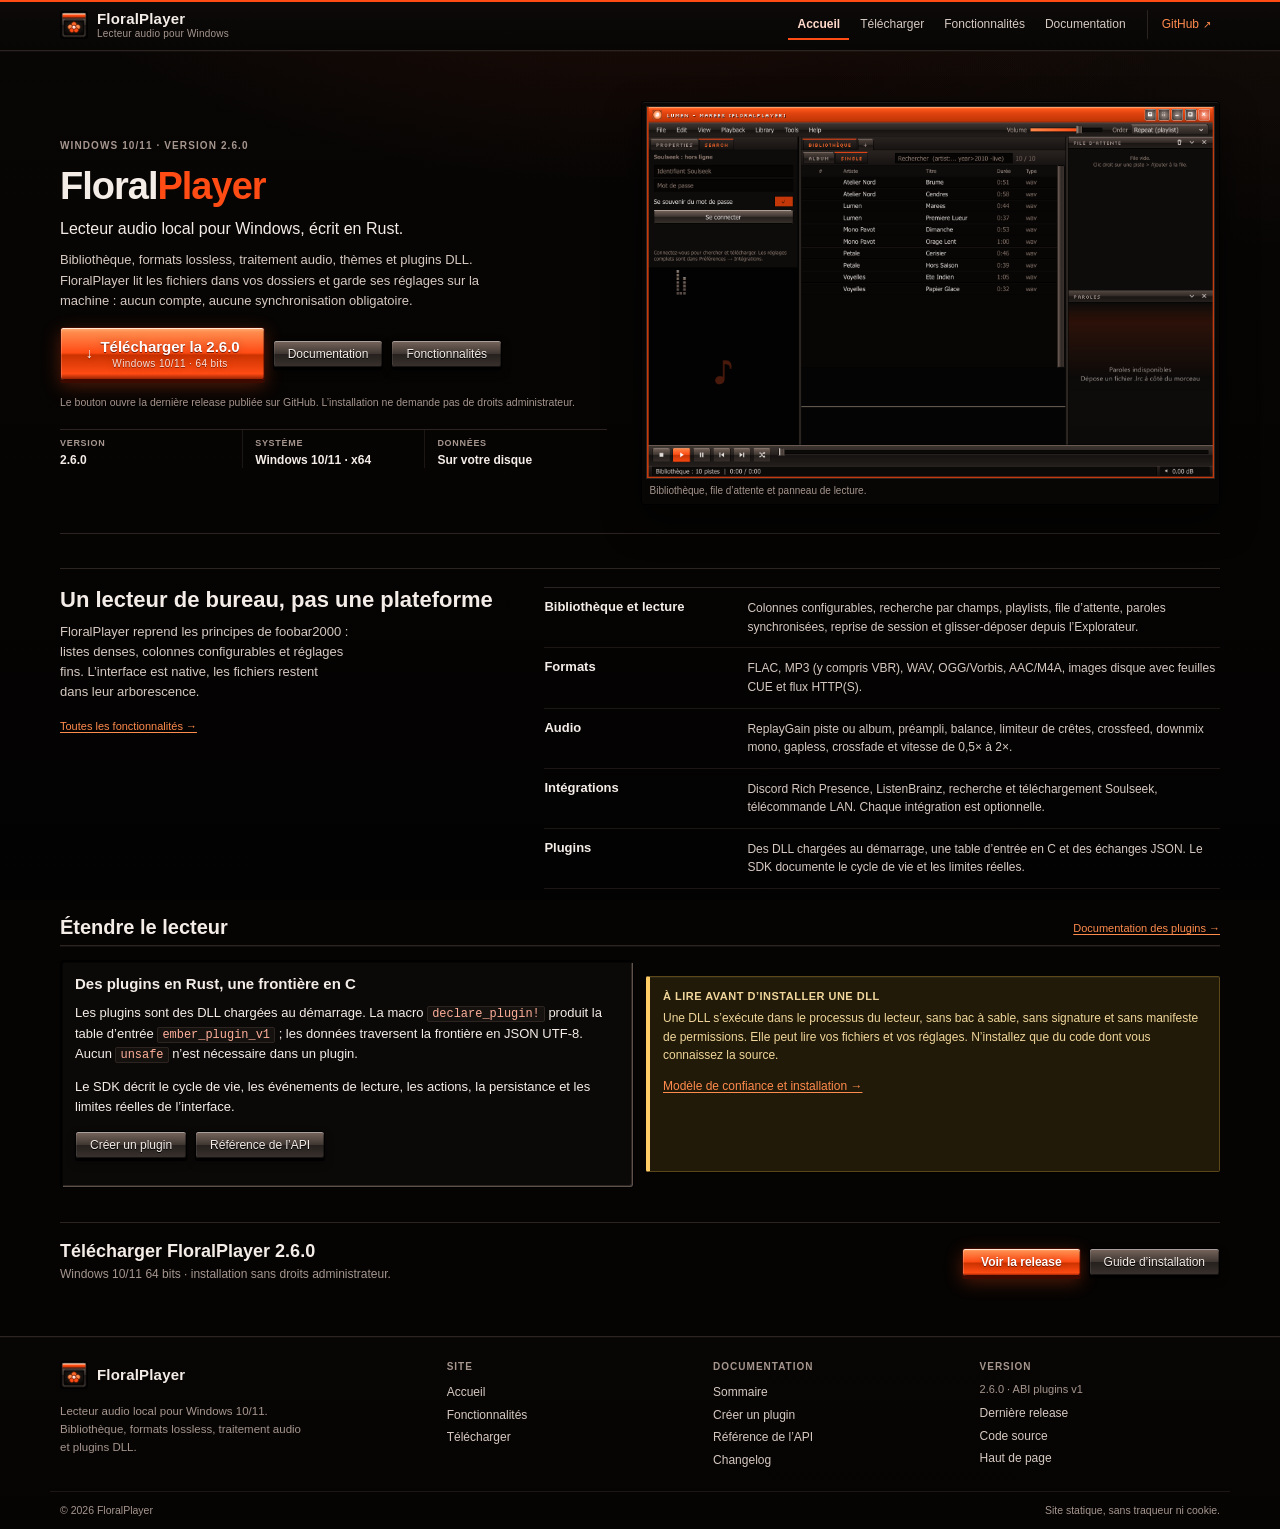
==== commit 8e23c2bc: "Site : vraies captures de l'application, section nouveautés, mises à jour et notes à jour Co-Authore" ====
--- a/index.html
+++ b/index.html
@@ -27,7 +27,7 @@
         </p>
 
         <div class="button-row">
-          <a class="button button--primary button--large" data-release-link href="https://github.com/[MON_PSEUDO]/FloralPlayer/releases/latest">
+          <a class="button button--primary button--large" data-release-link href="https://github.com/melyrobaz/FloralPlayer/releases/latest">
             <span class="button__icon" aria-hidden="true">↓</span>
             <span>
               Télécharger la <span data-version>2.6.0</span>
@@ -62,7 +62,7 @@
       <div class="hero__media">
         <figure class="shot">
           <div class="shot__canvas">
-            <img src="assets/interface-preview.svg" width="1200" height="760" alt="Aperçu de l’interface de FloralPlayer : liste de pistes, panneau de lecture, contrôles et spectre audio." decoding="async">
+            <img src="assets/capture-sombre.png" width="1650" height="1080" alt="Capture de FloralPlayer : bibliothèque en liste, file d’attente, paroles et contrôles de lecture, thème sombre orange." decoding="async">
           </div>
           <figcaption>Bibliothèque, file d’attente et panneau de lecture.</figcaption>
         </figure>
@@ -146,7 +146,7 @@
         <p>Windows 10/11 64 bits · installation sans droits administrateur.</p>
       </div>
       <div class="button-row m-0">
-        <a class="button button--primary" data-release-link href="https://github.com/[MON_PSEUDO]/FloralPlayer/releases/latest">Voir la release</a>
+        <a class="button button--primary" data-release-link href="https://github.com/melyrobaz/FloralPlayer/releases/latest">Voir la release</a>
         <a class="button" href="download.html">Guide d’installation</a>
       </div>
     </div>
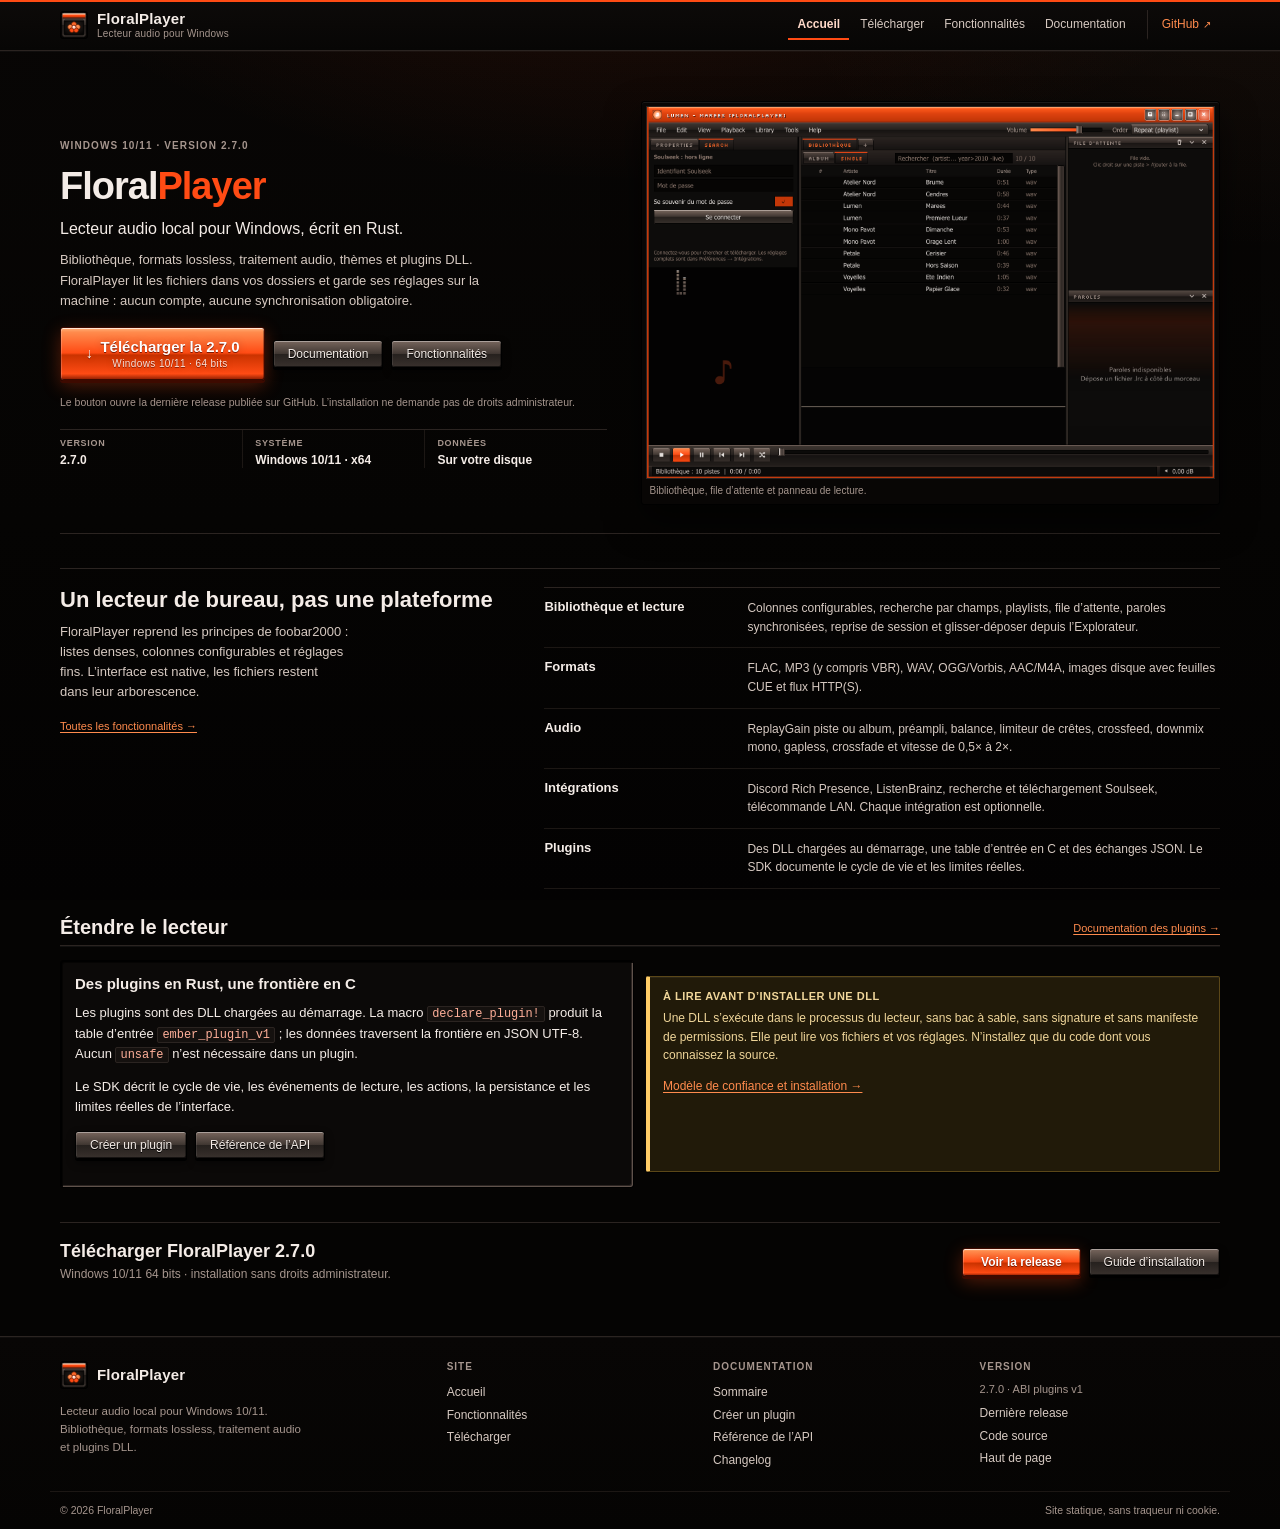
==== commit 8fbadc9d: "Site : version 2.7.0, manifeste de mise à jour et liens vers les releases publiques Co-Authored-By: " ====
--- a/index.html
+++ b/index.html
@@ -17,7 +17,7 @@
   <main id="main" class="wrap">
     <section class="hero" aria-labelledby="hero-title">
       <div class="hero__text">
-        <p class="hero__kicker">Windows 10/11 · version <span data-version>2.6.0</span></p>
+        <p class="hero__kicker">Windows 10/11 · version <span data-version>2.7.0</span></p>
         <h1 id="hero-title">Floral<span class="accent">Player</span></h1>
         <p class="hero__tagline">Lecteur audio local pour Windows, écrit en Rust.</p>
         <p class="hero__desc">
@@ -27,10 +27,10 @@
         </p>
 
         <div class="button-row">
-          <a class="button button--primary button--large" data-release-link href="https://github.com/melyrobaz/FloralPlayer/releases/latest">
+          <a class="button button--primary button--large" data-release-link href="https://github.com/melyrobaz/melyrobaz.github.io/releases/latest">
             <span class="button__icon" aria-hidden="true">↓</span>
             <span>
-              Télécharger la <span data-version>2.6.0</span>
+              Télécharger la <span data-version>2.7.0</span>
               <span class="button__sub">Windows 10/11 · 64 bits</span>
             </span>
           </a>
@@ -46,7 +46,7 @@
         <dl class="facts">
           <div>
             <dt>Version</dt>
-            <dd><span data-version>2.6.0</span></dd>
+            <dd><span data-version>2.7.0</span></dd>
           </div>
           <div>
             <dt>Système</dt>
@@ -142,11 +142,11 @@
 
     <div class="cta-band">
       <div>
-        <h2>Télécharger FloralPlayer <span data-version>2.6.0</span></h2>
+        <h2>Télécharger FloralPlayer <span data-version>2.7.0</span></h2>
         <p>Windows 10/11 64 bits · installation sans droits administrateur.</p>
       </div>
       <div class="button-row m-0">
-        <a class="button button--primary" data-release-link href="https://github.com/melyrobaz/FloralPlayer/releases/latest">Voir la release</a>
+        <a class="button button--primary" data-release-link href="https://github.com/melyrobaz/melyrobaz.github.io/releases/latest">Voir la release</a>
         <a class="button" href="download.html">Guide d’installation</a>
       </div>
     </div>
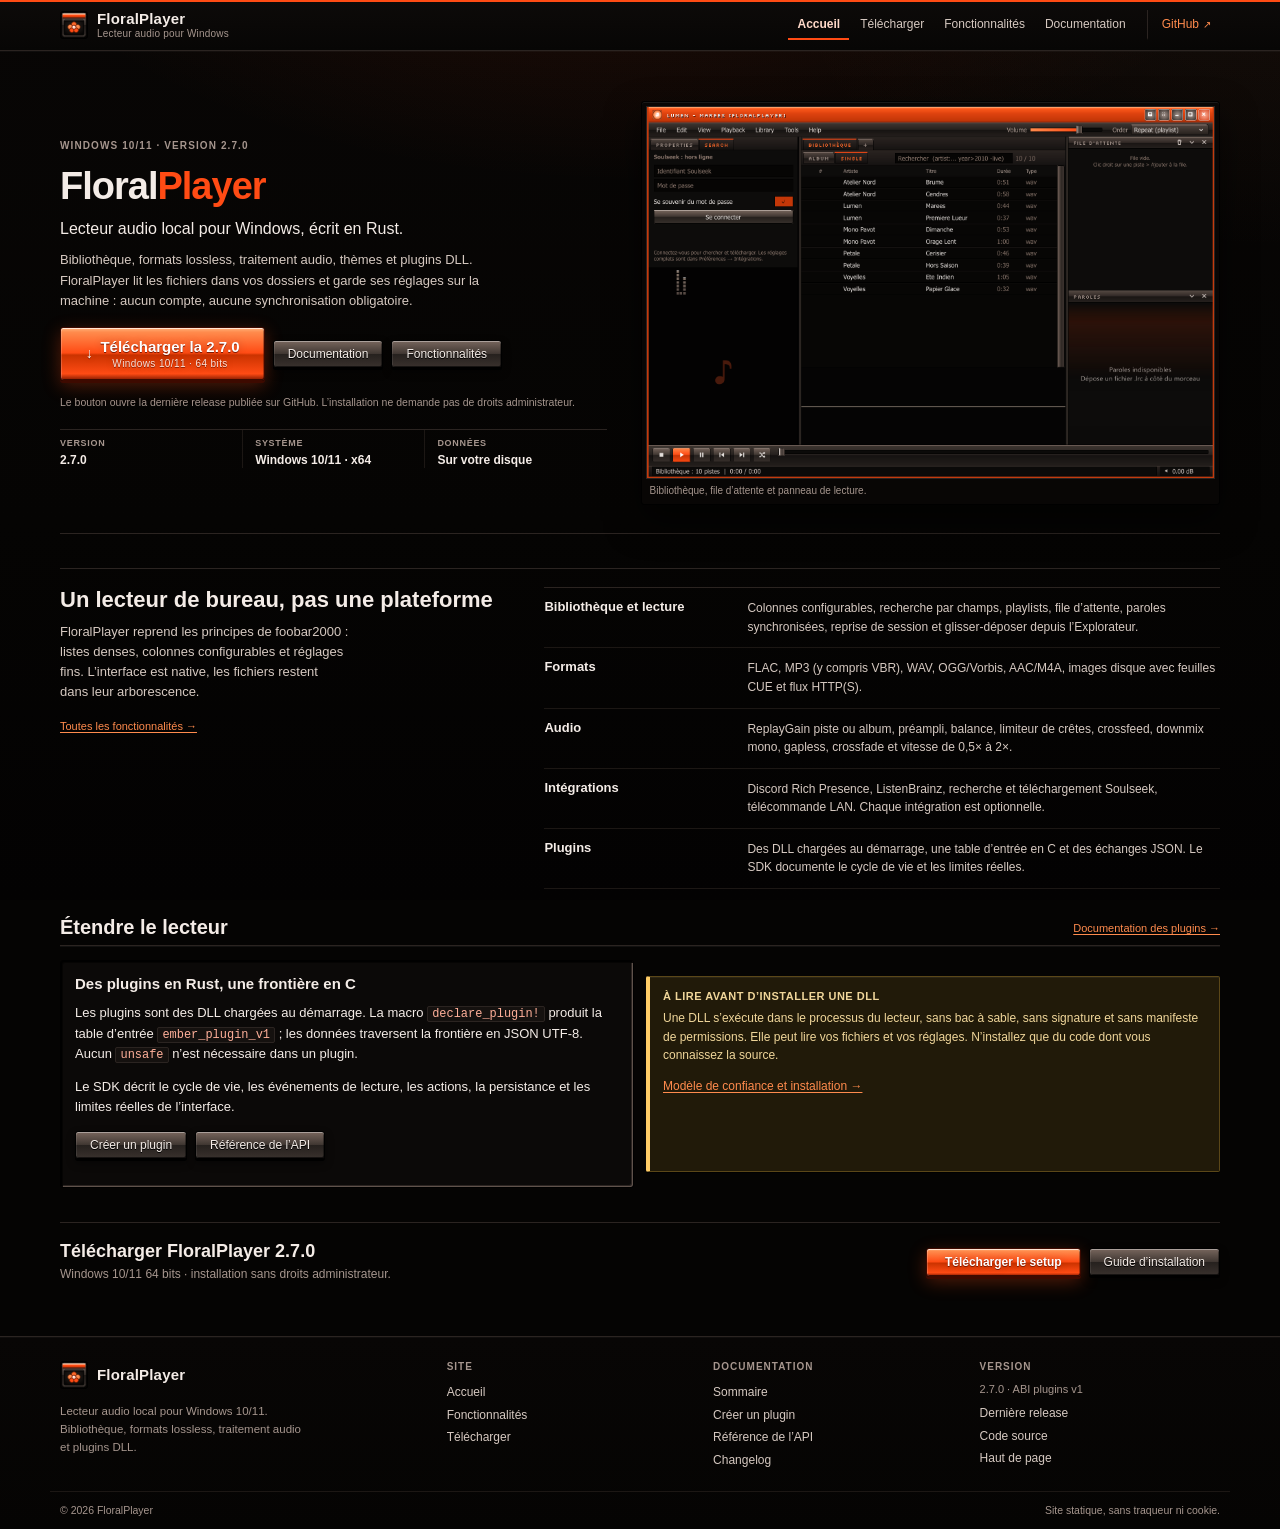
==== commit 0ad67345: "Site : le bouton Télécharger donne directement le setup (lien lu dans update.json) Co-Authored-By: C" ====
--- a/index.html
+++ b/index.html
@@ -27,7 +27,7 @@
         </p>
 
         <div class="button-row">
-          <a class="button button--primary button--large" data-release-link href="https://github.com/melyrobaz/melyrobaz.github.io/releases/latest">
+          <a class="button button--primary button--large" data-download-link href="https://github.com/melyrobaz/melyrobaz.github.io/releases/download/v2.7.0/FloralPlayer-2.7.0-Setup.exe">
             <span class="button__icon" aria-hidden="true">↓</span>
             <span>
               Télécharger la <span data-version>2.7.0</span>
@@ -146,7 +146,7 @@
         <p>Windows 10/11 64 bits · installation sans droits administrateur.</p>
       </div>
       <div class="button-row m-0">
-        <a class="button button--primary" data-release-link href="https://github.com/melyrobaz/melyrobaz.github.io/releases/latest">Voir la release</a>
+        <a class="button button--primary" data-download-link href="https://github.com/melyrobaz/melyrobaz.github.io/releases/download/v2.7.0/FloralPlayer-2.7.0-Setup.exe">Télécharger le setup</a>
         <a class="button" href="download.html">Guide d’installation</a>
       </div>
     </div>
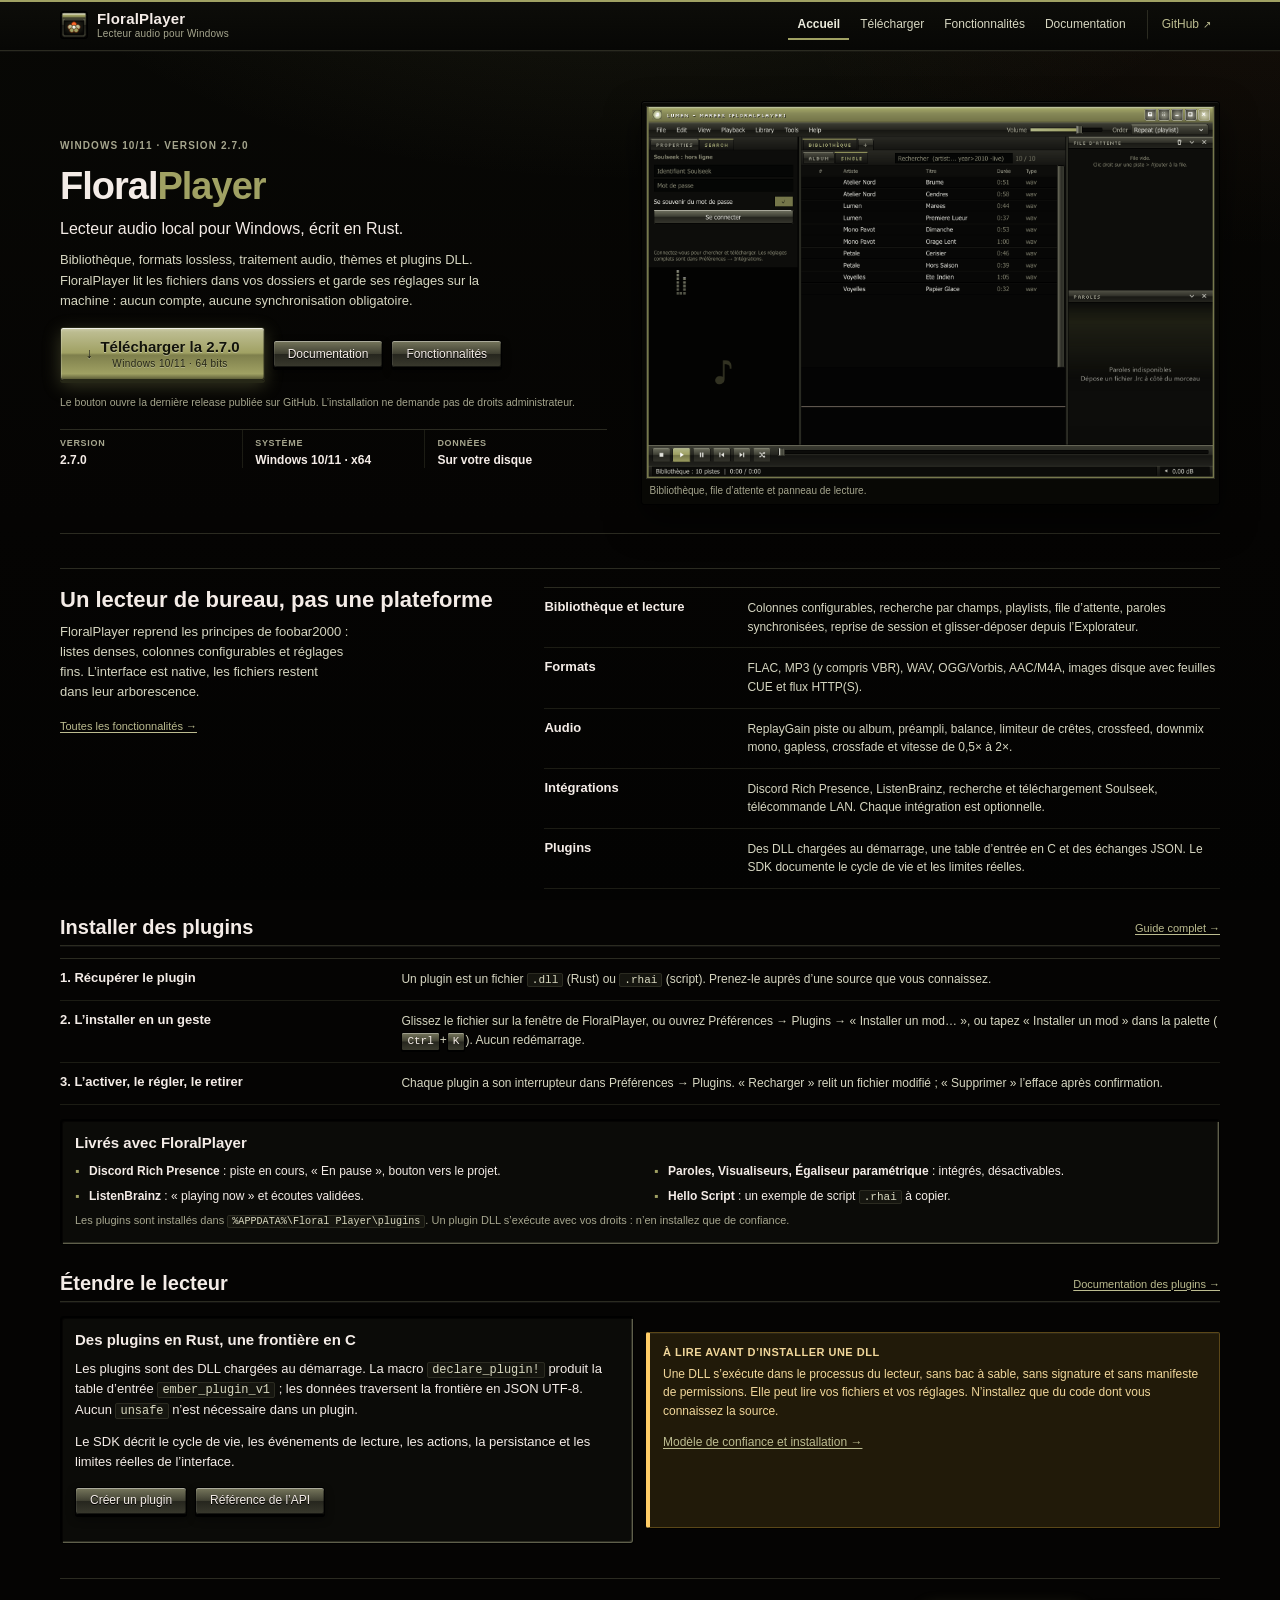
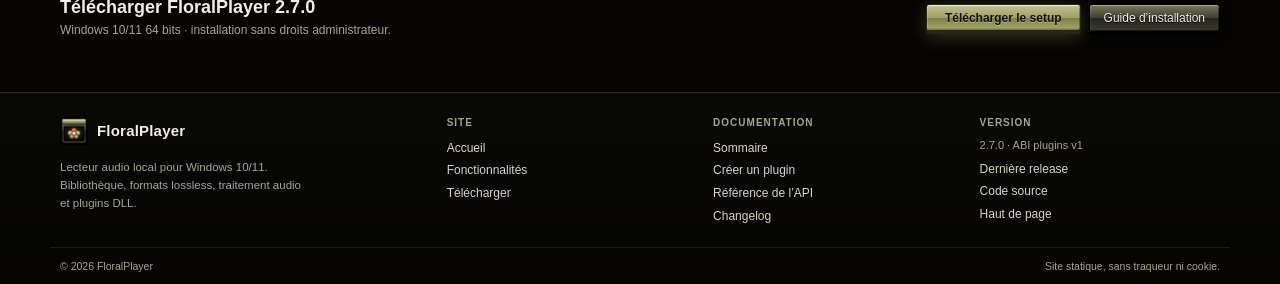
==== commit 20affce6: "Site : accent vert olive #a0a163, section « Installer des plugins », idées de plugins, nouvelles cap" ====
--- a/index.html
+++ b/index.html
@@ -62,7 +62,7 @@
       <div class="hero__media">
         <figure class="shot">
           <div class="shot__canvas">
-            <img src="assets/capture-sombre.png" width="1650" height="1080" alt="Capture de FloralPlayer : bibliothèque en liste, file d’attente, paroles et contrôles de lecture, thème sombre orange." decoding="async">
+            <img src="assets/capture-sombre.png" width="1650" height="1080" alt="Capture de FloralPlayer : bibliothèque en liste, file d’attente, paroles et contrôles de lecture, thème sombre vert olive." decoding="async">
           </div>
           <figcaption>Bibliothèque, file d’attente et panneau de lecture.</figcaption>
         </figure>
@@ -102,6 +102,42 @@
           <p>Des DLL chargées au démarrage, une table d’entrée en C et des échanges JSON. Le SDK documente le cycle de vie et les limites réelles.</p>
         </li>
       </ul>
+    </section>
+
+    <section class="section" aria-labelledby="plugins-title" id="plugins">
+      <div class="section-head">
+        <h2 id="plugins-title">Installer des plugins</h2>
+        <a class="section-head__link" href="docs/mods.html">Guide complet →</a>
+      </div>
+
+      <ul class="ledger">
+        <li>
+          <h3>1. Récupérer le plugin</h3>
+          <p>Un plugin est un fichier <code>.dll</code> (Rust) ou <code>.rhai</code> (script). Prenez-le auprès d’une source que vous connaissez.</p>
+        </li>
+        <li>
+          <h3>2. L’installer en un geste</h3>
+          <p>Glissez le fichier sur la fenêtre de FloralPlayer, ou ouvrez Préférences → Plugins → « Installer un mod… », ou tapez « Installer un mod » dans la palette (<kbd>Ctrl</kbd>+<kbd>K</kbd>). Aucun redémarrage.</p>
+        </li>
+        <li>
+          <h3>3. L’activer, le régler, le retirer</h3>
+          <p>Chaque plugin a son interrupteur dans Préférences → Plugins. « Recharger » relit un fichier modifié ; « Supprimer » l’efface après confirmation.</p>
+        </li>
+      </ul>
+
+      <div class="panel panel--paper" style="margin-top:14px">
+        <h3>Livrés avec FloralPlayer</h3>
+        <ul class="feature-list">
+          <li><strong>Discord Rich Presence</strong> : piste en cours, « En pause », bouton vers le projet.</li>
+          <li><strong>ListenBrainz</strong> : « playing now » et écoutes validées.</li>
+          <li><strong>Paroles, Visualiseurs, Égaliseur paramétrique</strong> : intégrés, désactivables.</li>
+          <li><strong>Hello Script</strong> : un exemple de script <code>.rhai</code> à copier.</li>
+        </ul>
+        <p class="small muted">
+          Les plugins sont installés dans <code>%APPDATA%\Floral Player\plugins</code>. Un plugin DLL
+          s’exécute avec vos droits : n’en installez que de confiance.
+        </p>
+      </div>
     </section>
 
     <section class="section" aria-labelledby="dev-title">
--- a/css/style.css
+++ b/css/style.css
@@ -1,6 +1,6 @@
 /* ==========================================================================
    FloralPlayer — feuille de style unique
-   Direction : interface FloralPlayer. Fond noir chaud, accent orange, biseaux
+   Direction : interface FloralPlayer. Fond noir chaud, accent vert olive (#a0a163), biseaux
    et dégradés lumineux inspirés des boutons en relief de l’application.
    Aucune police, image ou librairie externe. Tout est centralisé ci-dessous.
    ========================================================================== */
@@ -12,56 +12,57 @@
 :root {
   /* Surfaces : noir chaud, du plus profond au plus élevé */
   --bg: #050403;
-  --face: #0f0c0a;
-  --face-light: #1c1714;
-  --face-dark: #070605;
-  --paper: #0b0908;
-  --paper-alt: #120f0d;
-  --surface-hi: #2b2421;
+  --face: #0f0f0a;
+  --face-light: #1c1c14;
+  --face-dark: #070705;
+  --paper: #0b0b08;
+  --paper-alt: #12120d;
+  --surface-hi: #2b2b21;
 
   /* Texte */
   --ink: #f4ece7;
-  --ink-soft: #d6c9c1;
-  --ink-muted: #a6968e;
+  --ink-soft: #d6d6c1;
+  --ink-muted: #a6a68e;
   --white: #ffffff;
   --shadow: #000000;
   --dark: #000000;
   --black: #000000;
 
   /* Lumière et arêtes */
-  --edge-hi: #5f524b;
-  --edge-hi-strong: #b4a7a0;
+  --edge-hi: #5f5f4b;
+  --edge-hi-strong: #b4b4a0;
   --edge-lo: #000000;
 
-  /* Accent orange de l’application */
-  --title: #ff4b14;
-  --title-mid: #cb3300;
-  --title-light: #ffd9c9;
-  --title-text: #ffffff;
-  --link: #ff8b4d;
-  --link-visited: #ffb09a;
-  --link-hover: #ffd9c9;
-  --accent: #ff4b14;
-  --accent-soft: #2a0e07;
+  /* Accent vert olive de l’application (#a0a163) */
+  --title: #a0a163;
+  --title-mid: #7e7f4c;
+  --title-light: #ebebdd;
+  --title-text: #12130a;
+  --on-accent: #12130a;
+  --link: #bcbc90;
+  --link-visited: #d9d9c0;
+  --link-hover: #ebebdd;
+  --accent: #a0a163;
+  --accent-soft: #1d1d14;
   --ok: #7ac86a;
   --ok-soft: #101d0c;
   --warn: #ffcc66;
   --warn-soft: #211a09;
   --danger: #ff8b7a;
   --danger-soft: #2a0f0c;
-  --info-soft: #15110f;
+  --info-soft: #15150f;
   --code-bg: #050403;
   --code-ink: #f4ece7;
 
   /* Dégradés : métal sombre et orange lumineux */
-  --metal: linear-gradient(180deg, #77665d 0%, #413833 48%, #26211e 52%, #39312d 100%);
-  --metal-hi: linear-gradient(180deg, #8c7a70 0%, #4c413c 48%, #2f2825 52%, #453a34 100%);
-  --metal-pressed: linear-gradient(180deg, #1c1714 0%, #2b2421 100%);
-  --metal-head: linear-gradient(180deg, #2b2421 0%, #171310 48%, #120f0d 52%, #1c1714 100%);
-  --orange: linear-gradient(180deg, #ffb17a 0%, #ff8b4d 8%, #ff4b14 48%, #cb3300 52%, #ff4b14 88%, #821a00 100%);
-  --orange-hi: linear-gradient(180deg, #ffc49a 0%, #ffa06b 8%, #ff5c27 48%, #e13b00 52%, #ff5c27 88%, #9a2000 100%);
-  --orange-pressed: linear-gradient(180deg, #821a00 0%, #cb3300 45%, #ff4b14 100%);
-  --title-gloss: linear-gradient(180deg, #ffb17a 0%, #ff8b4d 7%, #ff4b14 40%, #cb3300 88%, #aa2800 93%, #821a00 100%);
+  --metal: linear-gradient(180deg, #77775d 0%, #414133 48%, #26261e 52%, #39392d 100%);
+  --metal-hi: linear-gradient(180deg, #8c8c70 0%, #4c4c3c 48%, #2f2f25 52%, #454534 100%);
+  --metal-pressed: linear-gradient(180deg, #1c1c14 0%, #2b2b21 100%);
+  --metal-head: linear-gradient(180deg, #2b2b21 0%, #171710 48%, #12120d 52%, #1c1c14 100%);
+  --orange: linear-gradient(180deg, #cdcdac 0%, #bcbc90 8%, #a0a163 48%, #7e7f4c 52%, #a0a163 88%, #515131 100%);
+  --orange-hi: linear-gradient(180deg, #d9d9c0 0%, #c7c8a3 8%, #adae78 48%, #8c8d54 52%, #adae78 88%, #60603a 100%);
+  --orange-pressed: linear-gradient(180deg, #515131 0%, #7e7f4c 45%, #a0a163 100%);
+  --title-gloss: linear-gradient(180deg, #cdcdac 0%, #bcbc90 7%, #a0a163 40%, #7e7f4c 88%, #6a6a40 93%, #515131 100%);
 
   /* Biseaux : arête claire en haut, noir en bas */
   --bevel-out:
@@ -123,9 +124,9 @@
   flex-direction: column;
   background-color: var(--bg);
   background-image:
-    radial-gradient(900px 420px at 50% -120px, rgba(255, 75, 20, 0.13), transparent 72%),
+    radial-gradient(900px 420px at 50% -120px, rgba(160, 161, 99, 0.13), transparent 72%),
     radial-gradient(700px 360px at 100% 0%, rgba(255, 139, 77, 0.05), transparent 70%),
-    linear-gradient(180deg, #080605 0%, #050403 58%, #030202 100%);
+    linear-gradient(180deg, #080805 0%, #050403 58%, #030302 100%);
   background-attachment: fixed;
   color: var(--ink);
   font-family: var(--font-ui);
@@ -193,10 +194,10 @@
 
 code {
   padding: 0 4px;
-  background: #15110f;
+  background: #15150f;
   border: 1px solid var(--surface-hi);
   border-radius: 2px;
-  color: #ffb09a;
+  color: #d9d9c0;
   font-size: 0.92em;
   overflow-wrap: anywhere;
   white-space: break-spaces;
@@ -224,25 +225,25 @@
 
 /* Barres de défilement rétro, version sombre */
 * {
-  scrollbar-color: #4c413c #090807;
+  scrollbar-color: #4c4c3c #090907;
   scrollbar-width: auto;
 }
 
 ::-webkit-scrollbar {
   width: 16px;
   height: 16px;
-  background: #090807;
+  background: #090907;
 }
 
 ::-webkit-scrollbar-track {
   background:
-    repeating-linear-gradient(45deg, #0b0908 0 2px, #14110f 2px 4px);
-  border-left: 1px solid #1c1714;
-  border-top: 1px solid #1c1714;
+    repeating-linear-gradient(45deg, #0b0b08 0 2px, #14140f 2px 4px);
+  border-left: 1px solid #1c1c14;
+  border-top: 1px solid #1c1c14;
 }
 
 ::-webkit-scrollbar-thumb {
-  background: linear-gradient(180deg, #77665d 0%, #413833 48%, #26211e 52%, #39312d 100%);
+  background: linear-gradient(180deg, #77775d 0%, #414133 48%, #26261e 52%, #39392d 100%);
   border: 1px solid #000000;
   border-radius: 2px;
   box-shadow:
@@ -251,23 +252,23 @@
 }
 
 ::-webkit-scrollbar-thumb:hover {
-  background: linear-gradient(180deg, #8c7a70 0%, #4c413c 48%, #2f2825 52%, #453a34 100%);
+  background: linear-gradient(180deg, #8c8c70 0%, #4c4c3c 48%, #2f2f25 52%, #454534 100%);
 }
 
 ::-webkit-scrollbar-thumb:active {
-  background: linear-gradient(180deg, #1c1714 0%, #2b2421 100%);
+  background: linear-gradient(180deg, #1c1c14 0%, #2b2b21 100%);
 }
 
 ::-webkit-scrollbar-button:single-button {
   display: block;
   width: 16px;
   height: 16px;
-  background: linear-gradient(180deg, #39312d 0%, #1c1714 100%);
+  background: linear-gradient(180deg, #39392d 0%, #1c1c14 100%);
   border: 1px solid #000000;
   box-shadow: inset 0 1px 0 rgba(255, 255, 255, 0.2);
 }
 
-::-webkit-scrollbar-corner { background: #070605; }
+::-webkit-scrollbar-corner { background: #070705; }
 
 /* Accessibilité */
 .visually-hidden {
@@ -307,8 +308,8 @@
    -------------------------------------------------------------------------- */
 
 .masthead {
-  background: linear-gradient(180deg, #0d0a09 0%, #070605 100%);
-  border-bottom: 1px solid #2b2421;
+  background: linear-gradient(180deg, #0d0d09 0%, #070705 100%);
+  border-bottom: 1px solid #2b2b21;
   box-shadow:
     inset 0 2px 0 var(--accent),
     0 1px 0 rgba(255, 255, 255, 0.03);
@@ -406,7 +407,7 @@
 .site-nav__link--ext {
   margin-left: 10px;
   padding-left: 14px;
-  border-left: 1px solid #2b2421;
+  border-left: 1px solid #2b2b21;
   color: var(--link);
 }
 
@@ -422,8 +423,8 @@
 
 .site-footer {
   margin-top: 42px;
-  background: linear-gradient(180deg, #080605 0%, #050403 100%);
-  border-top: 1px solid #2b2421;
+  background: linear-gradient(180deg, #080805 0%, #050403 100%);
+  border-top: 1px solid #2b2b21;
   box-shadow: inset 0 1px 0 rgba(255, 255, 255, 0.03);
 }
 
@@ -480,7 +481,7 @@
   max-width: var(--page-max);
   margin: 0 auto;
   padding: 10px;
-  border-top: 1px solid #1c1714;
+  border-top: 1px solid #1c1c14;
   color: var(--ink-muted);
   font-size: 10.5px;
 }
@@ -508,7 +509,7 @@
   gap: 16px;
   margin-bottom: 12px;
   padding-bottom: 6px;
-  border-bottom: 1px solid #2b2421;
+  border-bottom: 1px solid #2b2b21;
   box-shadow: 0 1px 0 rgba(255, 255, 255, 0.05);
 }
 
@@ -558,7 +559,7 @@
    -------------------------------------------------------------------------- */
 
 .window {
-  background: linear-gradient(180deg, #14110f 0%, #0b0908 100%);
+  background: linear-gradient(180deg, #14140f 0%, #0b0b08 100%);
   border: 1px solid #000000;
   border-radius: var(--radius);
   box-shadow:
@@ -568,7 +569,7 @@
 
 .window__body {
   padding: 18px;
-  background: linear-gradient(180deg, #0f0c0a 0%, #0b0908 100%);
+  background: linear-gradient(180deg, #0f0f0a 0%, #0b0b08 100%);
 }
 
 .window__body--paper {
@@ -577,7 +578,7 @@
 }
 
 .panel {
-  background: linear-gradient(180deg, #171310 0%, #0f0c0a 100%);
+  background: linear-gradient(180deg, #171710 0%, #0f0f0a 100%);
   border: 1px solid #000000;
   border-radius: var(--radius);
   box-shadow:
@@ -594,7 +595,7 @@
 .panel__title {
   margin: 0 0 8px;
   padding-bottom: 4px;
-  border-bottom: 1px solid #2b2421;
+  border-bottom: 1px solid #2b2b21;
   box-shadow: 0 1px 0 rgba(255, 255, 255, 0.04);
   font-size: 12px;
   font-weight: 700;
@@ -604,8 +605,8 @@
 .groupbox {
   margin: 18px 0;
   padding: 14px;
-  background: linear-gradient(180deg, #120f0d 0%, #0b0908 100%);
-  border: 1px solid #2b2421;
+  background: linear-gradient(180deg, #12120d 0%, #0b0b08 100%);
+  border: 1px solid #2b2b21;
   border-radius: var(--radius);
   box-shadow:
     inset 0 1px 0 rgba(255, 255, 255, 0.07),
@@ -662,7 +663,7 @@
     inset -1px 0 0 rgba(0, 0, 0, 0.38),
     inset 0 -1px 0 rgba(0, 0, 0, 0.6),
     0 2px 0 #000000,
-    0 0 16px rgba(255, 75, 20, 0.22);
+    0 0 16px rgba(160, 161, 99, 0.22);
 }
 
 .button:active {
@@ -677,41 +678,41 @@
 .button--primary {
   padding: 6px 18px;
   background: var(--orange);
-  border-color: #3e0a00;
-  color: var(--white);
-  font-weight: 700;
-  text-shadow: 0 1px 0 #821a00, 0 0 8px rgba(0, 0, 0, 0.22);
+  border-color: #262717;
+  color: var(--on-accent);
+  font-weight: 700;
+  text-shadow: 0 1px 0 rgba(255, 255, 255, 0.35);
   box-shadow:
     inset 0 1px 0 rgba(255, 255, 255, 0.68),
     inset 1px 0 0 rgba(255, 255, 255, 0.18),
     inset -1px 0 0 rgba(0, 0, 0, 0.3),
-    inset 0 -1px 0 #3e0a00,
-    0 2px 0 #3e0a00,
-    0 5px 18px rgba(255, 75, 20, 0.3);
-}
-
-.button--primary:visited { color: var(--white); }
+    inset 0 -1px 0 #262717,
+    0 2px 0 #262717,
+    0 5px 18px rgba(160, 161, 99, 0.3);
+}
+
+.button--primary:visited { color: var(--on-accent); }
 
 .button--primary:hover {
   background: var(--orange-hi);
-  border-color: #ff8b4d;
-  color: var(--white);
+  border-color: #bcbc90;
+  color: var(--on-accent);
   box-shadow:
     inset 0 1px 0 rgba(255, 255, 255, 0.78),
     inset 1px 0 0 rgba(255, 255, 255, 0.22),
     inset -1px 0 0 rgba(0, 0, 0, 0.3),
-    inset 0 -1px 0 #3e0a00,
-    0 2px 0 #3e0a00,
-    0 0 24px rgba(255, 75, 20, 0.42);
+    inset 0 -1px 0 #262717,
+    0 2px 0 #262717,
+    0 0 24px rgba(160, 161, 99, 0.42);
 }
 
 .button--primary:active {
   background: var(--orange-pressed);
   box-shadow:
     inset 0 2px 5px rgba(62, 10, 0, 0.72),
-    inset 1px 1px 0 #3e0a00,
-    inset -1px -1px 0 #ff8b4d,
-    0 1px 0 #3e0a00;
+    inset 1px 1px 0 #262717,
+    inset -1px -1px 0 #bcbc90,
+    0 1px 0 #262717;
   transform: translateY(1px);
 }
 
@@ -737,8 +738,8 @@
 }
 
 .button--ghost:hover {
-  background: #1c1714;
-  border-color: #2b2421;
+  background: #1c1c14;
+  border-color: #2b2b21;
   color: var(--link-hover);
   box-shadow: inset 0 1px 0 rgba(255, 255, 255, 0.08);
   text-decoration: none;
@@ -800,12 +801,12 @@
 
 .badge--accent {
   background: var(--orange);
-  border-color: #3e0a00;
+  border-color: #262717;
   box-shadow:
     inset 0 1px 0 rgba(255, 255, 255, 0.55),
-    inset 0 -1px 0 #3e0a00;
-  color: var(--white);
-  text-shadow: 0 1px 0 #821a00;
+    inset 0 -1px 0 #262717;
+  color: var(--on-accent);
+  text-shadow: 0 1px 0 rgba(255, 255, 255, 0.35);
 }
 
 .badge--ok {
@@ -839,7 +840,7 @@
   align-items: center;
   gap: 34px;
   padding: 34px 0 28px;
-  border-bottom: 1px solid #2b2421;
+  border-bottom: 1px solid #2b2b21;
 }
 
 .hero__text { min-width: 0; }
@@ -887,7 +888,7 @@
   display: flex;
   flex-wrap: wrap;
   margin: 18px 0 0;
-  border-top: 1px solid #2b2421;
+  border-top: 1px solid #2b2b21;
 }
 
 .facts > div {
@@ -898,7 +899,7 @@
 
 .facts > div + div {
   padding-left: 12px;
-  border-left: 1px solid #1c1714;
+  border-left: 1px solid #1c1c14;
 }
 
 .facts dt {
@@ -920,7 +921,7 @@
 .shot {
   margin: 0;
   padding: 4px;
-  background: #080605;
+  background: #080805;
   border: 1px solid #000000;
   border-radius: var(--radius);
   box-shadow:
@@ -928,12 +929,12 @@
     0 16px 34px rgba(0, 0, 0, 0.6);
 }
 
-.shot__canvas { background: #080605; }
+.shot__canvas { background: #080805; }
 
 .shot__canvas img {
   display: block;
   width: 100%;
-  border: 1px solid #2b2421;
+  border: 1px solid #2b2b21;
   background: #050403;
 }
 
@@ -952,7 +953,7 @@
   gap: 34px;
   margin-top: 34px;
   padding-top: 18px;
-  border-top: 1px solid #2b2421;
+  border-top: 1px solid #2b2b21;
 }
 
 .section-intro h2 {
@@ -974,7 +975,7 @@
   margin: 0;
   padding: 0;
   list-style: none;
-  border-top: 1px solid #2b2421;
+  border-top: 1px solid #2b2b21;
 }
 
 .ledger li {
@@ -983,7 +984,7 @@
   gap: 14px;
   margin: 0;
   padding: 11px 0;
-  border-bottom: 1px solid #1c1714;
+  border-bottom: 1px solid #1c1c14;
 }
 
 .ledger h3 {
@@ -1018,7 +1019,7 @@
   gap: 16px;
   margin-top: 34px;
   padding: 18px 0 0;
-  border-top: 1px solid #2b2421;
+  border-top: 1px solid #2b2b21;
 }
 
 .cta-band h2 {
@@ -1053,22 +1054,22 @@
   display: grid;
   grid-template-columns: repeat(4, minmax(0, 1fr));
   margin: 2px 0 10px;
-  border-top: 1px solid #2b2421;
-  border-bottom: 1px solid #2b2421;
+  border-top: 1px solid #2b2b21;
+  border-bottom: 1px solid #2b2b21;
 }
 
 .summary-row a {
   display: block;
   min-width: 0;
   padding: 10px 14px 11px;
-  border-right: 1px solid #1c1714;
+  border-right: 1px solid #1c1c14;
   color: var(--ink-soft);
   text-decoration: none;
 }
 
 .summary-row a:last-child { border-right: 0; }
 .summary-row a:visited { color: var(--ink-soft); }
-.summary-row a:hover { background: #120f0d; text-decoration: none; }
+.summary-row a:hover { background: #12120d; text-decoration: none; }
 
 .summary-row strong {
   display: block;
@@ -1090,13 +1091,13 @@
   display: grid;
   grid-template-columns: repeat(2, minmax(0, 1fr));
   gap: 0 30px;
-  border-top: 1px solid #2b2421;
+  border-top: 1px solid #2b2b21;
 }
 
 .entry {
   min-width: 0;
   padding: 12px 0;
-  border-bottom: 1px solid #1c1714;
+  border-bottom: 1px solid #1c1c14;
 }
 
 .entry h3 {
@@ -1125,13 +1126,13 @@
 
 .download-main {
   padding: 20px;
-  border-right: 1px solid #2b2421;
+  border-right: 1px solid #2b2b21;
   box-shadow: inset -1px 0 0 rgba(255, 255, 255, 0.04);
 }
 
 .download-side {
   padding: 16px;
-  background: linear-gradient(180deg, #171310 0%, #0f0c0a 100%);
+  background: linear-gradient(180deg, #171710 0%, #0f0f0a 100%);
   box-shadow: inset 1px 0 0 rgba(255, 255, 255, 0.04);
 }
 
@@ -1148,8 +1149,8 @@
   gap: 7px;
   margin: 10px 0 0;
   padding: 7px 9px;
-  background: #15110f;
-  border: 1px solid #2b2421;
+  background: #15150f;
+  border: 1px solid #2b2b21;
   border-radius: 2px;
   box-shadow: inset 0 1px 0 rgba(255, 255, 255, 0.05);
   color: var(--ink-soft);
@@ -1174,11 +1175,11 @@
 .release-status.is-warn::before { background: var(--warn); box-shadow: 0 0 8px rgba(255, 204, 102, 0.5); }
 .release-status.is-error { background: var(--danger-soft); border-color: #6b241c; color: #ffb3a8; }
 .release-status.is-error::before { background: var(--danger); box-shadow: 0 0 8px rgba(255, 139, 122, 0.55); }
-.release-status.is-loading::before { background: var(--accent); box-shadow: 0 0 8px rgba(255, 75, 20, 0.6); }
+.release-status.is-loading::before { background: var(--accent); box-shadow: 0 0 8px rgba(160, 161, 99, 0.6); }
 
 .release-status[aria-busy="true"]::before {
   background: var(--accent);
-  box-shadow: 0 0 0 2px rgba(255, 75, 20, 0.2), 0 0 10px rgba(255, 75, 20, 0.65);
+  box-shadow: 0 0 0 2px rgba(160, 161, 99, 0.2), 0 0 10px rgba(160, 161, 99, 0.65);
 }
 
 .release-actions {
@@ -1201,7 +1202,7 @@
   gap: 10px;
   margin: 0;
   padding: 5px 0;
-  border-bottom: 1px solid #2b2421;
+  border-bottom: 1px solid #2b2b21;
   box-shadow: 0 1px 0 rgba(255, 255, 255, 0.03);
   font-size: 11px;
 }
@@ -1236,7 +1237,7 @@
   position: relative;
   margin: 0 0 14px;
   padding: 0 0 13px 38px;
-  border-bottom: 1px solid #2b2421;
+  border-bottom: 1px solid #2b2b21;
   box-shadow: 0 1px 0 rgba(255, 255, 255, 0.03);
 }
 
@@ -1251,20 +1252,20 @@
   width: 25px;
   height: 25px;
   background: var(--orange);
-  border: 1px solid #3e0a00;
+  border: 1px solid #262717;
   border-radius: 3px;
   box-shadow:
     inset 0 1px 0 rgba(255, 255, 255, 0.6),
-    inset 0 -1px 0 #3e0a00,
-    0 2px 0 #3e0a00,
-    0 0 12px rgba(255, 75, 20, 0.22);
+    inset 0 -1px 0 #262717,
+    0 2px 0 #262717,
+    0 0 12px rgba(160, 161, 99, 0.22);
   color: var(--white);
   font-family: var(--font-ui);
   font-size: 12px;
   font-weight: 700;
   line-height: 23px;
   text-align: center;
-  text-shadow: 0 1px 0 #821a00;
+  text-shadow: 0 1px 0 #515131;
 }
 
 .steps h3 { margin: 0 0 4px; font-size: 14px; }
@@ -1291,8 +1292,8 @@
   top: 4px;
   width: 11px;
   height: 11px;
-  background: #070605;
-  border: 1px solid #4c413c;
+  background: #070705;
+  border: 1px solid #4c4c3c;
   border-radius: 2px;
   box-shadow: inset 1px 1px 0 #000000;
 }
@@ -1310,8 +1311,8 @@
 .path {
   display: inline-block;
   padding: 1px 5px;
-  background: #070605;
-  border: 1px solid #2b2421;
+  background: #070705;
+  border: 1px solid #2b2b21;
   border-radius: 2px;
   box-shadow: inset 0 1px 0 rgba(255, 255, 255, 0.04);
   font-family: var(--font-mono);
@@ -1327,7 +1328,7 @@
 .feature-block {
   margin: 0 0 18px;
   padding: 14px 0 2px;
-  border-top: 1px solid #2b2421;
+  border-top: 1px solid #2b2b21;
 }
 
 .feature-block h2 {
@@ -1413,7 +1414,7 @@
 }
 
 .explorer {
-  background: #0b0908;
+  background: #0b0b08;
   border: 1px solid #000000;
   border-radius: var(--radius);
   box-shadow:
@@ -1426,7 +1427,7 @@
   align-items: center;
   gap: 6px;
   padding: 5px 8px;
-  background: #171310;
+  background: #171710;
   border-bottom: 1px solid #000000;
   border-radius: var(--radius) var(--radius) 0 0;
   box-shadow: inset 0 2px 0 var(--accent);
@@ -1457,7 +1458,7 @@
 
 .explorer__body {
   padding: 7px;
-  background: #070605;
+  background: #070705;
   border-radius: 0 0 var(--radius) var(--radius);
   box-shadow: inset 0 1px 0 rgba(255, 255, 255, 0.04);
 }
@@ -1468,7 +1469,7 @@
 
 .tree-folder {
   padding: 3px 6px;
-  border-bottom: 1px solid #1c1714;
+  border-bottom: 1px solid #1c1c14;
   color: var(--ink-muted);
   font-size: 9.5px;
   font-weight: 700;
@@ -1492,14 +1493,14 @@
 
 .tree-link:hover {
   border-left-color: var(--edge-hi);
-  background: #120f0d;
+  background: #12120d;
   color: var(--white);
   text-decoration: none;
 }
 
 .tree-link.is-active {
   border-left-color: var(--accent);
-  background: #1c1714;
+  background: #1c1c14;
   color: var(--title-light);
   font-weight: 700;
 }
@@ -1510,7 +1511,7 @@
 .explorer__toc {
   margin-top: 4px;
   padding-top: 4px;
-  border-top: 1px solid #2b2421;
+  border-top: 1px solid #2b2b21;
   box-shadow: inset 0 1px 0 rgba(255, 255, 255, 0.04);
 }
 
@@ -1526,7 +1527,7 @@
 .explorer__foot {
   margin-top: 6px;
   padding: 5px 4px 1px;
-  border-top: 1px solid #2b2421;
+  border-top: 1px solid #2b2b21;
   color: var(--ink-muted);
   font-size: 9px;
   line-height: 1.4;
@@ -1535,7 +1536,7 @@
 /* Fenêtre de documentation */
 .doc-window {
   min-width: 0;
-  background: #0b0908;
+  background: #0b0b08;
   border: 1px solid #000000;
   border-radius: var(--radius);
   box-shadow:
@@ -1549,7 +1550,7 @@
   align-items: center;
   gap: 6px;
   padding: 5px 7px;
-  background: linear-gradient(180deg, #171310 0%, #0f0c0a 100%);
+  background: linear-gradient(180deg, #171710 0%, #0f0f0a 100%);
   border-bottom: 1px solid #000000;
   box-shadow:
     inset 0 1px 0 rgba(255, 255, 255, 0.08),
@@ -1573,7 +1574,7 @@
   position: relative;
   padding: 22px 26px 26px;
   background:
-    radial-gradient(620px 260px at 100% 0%, rgba(255, 75, 20, 0.04), transparent 70%),
+    radial-gradient(620px 260px at 100% 0%, rgba(160, 161, 99, 0.04), transparent 70%),
     var(--paper);
   box-shadow: inset 0 1px 0 rgba(255, 255, 255, 0.04);
   font-size: 13px;
@@ -1614,14 +1615,14 @@
   gap: 5px;
   margin: 0 0 16px;
   padding-bottom: 12px;
-  border-bottom: 1px solid #2b2421;
+  border-bottom: 1px solid #2b2b21;
   box-shadow: 0 1px 0 rgba(255, 255, 255, 0.04);
 }
 
 .doc-content h2 {
   margin: 30px 0 10px;
   padding-bottom: 5px;
-  border-bottom: 1px solid #2b2421;
+  border-bottom: 1px solid #2b2b21;
   box-shadow: 0 1px 0 rgba(255, 255, 255, 0.04);
   font-size: 19px;
   scroll-margin-top: 14px;
@@ -1656,8 +1657,8 @@
 .doc-content blockquote {
   margin: 14px 0;
   padding: 9px 12px;
-  background: #15110f;
-  border: 1px solid #2b2421;
+  background: #15150f;
+  border: 1px solid #2b2b21;
   border-left: 4px solid var(--accent);
   border-radius: 2px;
   box-shadow: inset 0 1px 0 rgba(255, 255, 255, 0.05);
@@ -1680,13 +1681,13 @@
   margin: 10px 0;
   padding: 9px 11px;
   overflow-x: auto;
-  background: #070605;
-  border: 1px solid #2b2421;
+  background: #070705;
+  border: 1px solid #2b2b21;
   border-radius: 2px;
   box-shadow:
     inset 0 1px 0 rgba(255, 255, 255, 0.05),
     0 1px 0 #000000;
-  color: #ffd9c9;
+  color: #ebebdd;
   font-family: var(--font-mono);
   font-size: 11.5px;
   line-height: 1.55;
@@ -1700,7 +1701,7 @@
 .table-wrap {
   margin: 12px 0 16px;
   overflow-x: auto;
-  background: #0b0908;
+  background: #0b0b08;
   border: 1px solid #000000;
   border-radius: var(--radius);
   box-shadow:
@@ -1711,7 +1712,7 @@
 table {
   width: 100%;
   border-collapse: collapse;
-  background: #0b0908;
+  background: #0b0b08;
   font-size: 11.5px;
   line-height: 1.45;
 }
@@ -1730,7 +1731,7 @@
 
 th {
   padding: 6px 8px;
-  background: linear-gradient(180deg, #2b2421 0%, #171310 100%);
+  background: linear-gradient(180deg, #2b2b21 0%, #171710 100%);
   border-top: 1px solid rgba(255, 255, 255, 0.08);
   border-right: 1px solid #000000;
   border-bottom: 1px solid #000000;
@@ -1747,13 +1748,13 @@
 
 td {
   padding: 6px 8px;
-  border-right: 1px solid #1c1714;
-  border-bottom: 1px solid #1c1714;
+  border-right: 1px solid #1c1c14;
+  border-bottom: 1px solid #1c1c14;
   vertical-align: top;
 }
 
 tbody tr:nth-child(even) td { background: var(--paper-alt); }
-tbody tr:hover td { background: #1c1714; }
+tbody tr:hover td { background: #1c1c14; }
 
 td code, th code { white-space: nowrap; }
 
@@ -1768,8 +1769,8 @@
   padding: 11px 13px;
   background:
     linear-gradient(180deg, rgba(255, 255, 255, 0.025) 0%, transparent 60%),
-    #15110f;
-  border: 1px solid #2b2421;
+    #15150f;
+  border: 1px solid #2b2b21;
   border-left: 4px solid var(--accent);
   border-radius: 2px;
   box-shadow:
@@ -1821,8 +1822,8 @@
 }
 
 .callout--flat {
-  background: #120f0d;
-  border-color: #2b2421;
+  background: #12120d;
+  border-color: #2b2b21;
   border-left-color: var(--edge-hi);
   color: var(--ink-soft);
 }
@@ -1929,12 +1930,12 @@
 }
 
 .code-block pre::-webkit-scrollbar-track {
-  background: #0b0908;
-  border-color: #1c1714;
+  background: #0b0b08;
+  border-color: #1c1c14;
 }
 
 .code-block pre::-webkit-scrollbar-thumb {
-  background: linear-gradient(180deg, #77665d 0%, #413833 48%, #26211e 52%, #39312d 100%);
+  background: linear-gradient(180deg, #77775d 0%, #414133 48%, #26261e 52%, #39392d 100%);
   border-color: #000000;
   box-shadow:
     inset 0 1px 0 rgba(255, 255, 255, 0.28),
@@ -1942,7 +1943,7 @@
 }
 
 .code-block pre::-webkit-scrollbar-button {
-  background: linear-gradient(180deg, #39312d 0%, #1c1714 100%);
+  background: linear-gradient(180deg, #39392d 0%, #1c1c14 100%);
   border-color: #000000;
   box-shadow:
     inset 0 1px 0 rgba(255, 255, 255, 0.2),
@@ -1953,11 +1954,11 @@
   margin: 14px 0;
   padding: 12px 14px;
   overflow: auto;
-  background: #070605;
-  border: 1px solid #2b2421;
+  background: #070705;
+  border: 1px solid #2b2b21;
   border-radius: 2px;
   box-shadow: inset 0 1px 0 rgba(255, 255, 255, 0.04);
-  color: #c9b9b0;
+  color: #c9c9b0;
   font-family: var(--font-mono);
   font-size: 11px;
   line-height: 1.45;
@@ -1965,19 +1966,19 @@
 }
 
 /* Jetons de coloration maison — définis par js/layout.js */
-.tok--com { color: #8f7a6e; font-style: italic; }
+.tok--com { color: #8e8f6e; font-style: italic; }
 .tok--str { color: #ffd27f; }
-.tok--kw { color: #ff8b4d; font-weight: 700; }
-.tok--type { color: #ffb09a; }
+.tok--kw { color: #bcbc90; font-weight: 700; }
+.tok--type { color: #d9d9c0; }
 .tok--num { color: #e3a6e8; }
 .tok--attr { color: #ffcc66; }
-.tok--key { color: #ffc9a8; }
+.tok--key { color: #dedec9; }
 .tok--bool { color: #ff9e9e; }
 .tok--sect { color: #ffd27f; font-weight: 700; }
 .tok--var { color: #ffb3d1; }
 .tok--param { color: #b8d98d; }
 .tok--fn { color: #ffe08a; }
-.tok--punct { color: #89766c; }
+.tok--punct { color: #89896c; }
 
 /* --------------------------------------------------------------------------
    14. Pagination documentaire
@@ -1989,7 +1990,7 @@
   gap: 8px;
   margin: 30px 0 0;
   padding-top: 14px;
-  border-top: 1px solid #2b2421;
+  border-top: 1px solid #2b2b21;
   box-shadow: inset 0 1px 0 rgba(255, 255, 255, 0.04);
 }
 
@@ -2019,7 +2020,7 @@
   box-shadow:
     inset 0 1px 0 rgba(255, 255, 255, 0.42),
     0 2px 0 #000000,
-    0 0 16px rgba(255, 75, 20, 0.18);
+    0 0 16px rgba(160, 161, 99, 0.18);
 }
 
 .doc-pager__link--next { text-align: right; }
@@ -2060,8 +2061,8 @@
 
 .note-box {
   padding: 10px 12px;
-  background: linear-gradient(180deg, #1c1714 0%, #120f0d 100%);
-  border: 1px solid #2b2421;
+  background: linear-gradient(180deg, #1c1c14 0%, #12120d 100%);
+  border: 1px solid #2b2b21;
   border-radius: 2px;
   box-shadow:
     inset 0 1px 0 rgba(255, 255, 255, 0.08),
@@ -2083,7 +2084,7 @@
   gap: 10px;
   margin: 0;
   padding: 5px 0;
-  border-bottom: 1px solid #2b2421;
+  border-bottom: 1px solid #2b2b21;
   font-size: 11.5px;
 }
 
@@ -2160,17 +2161,17 @@
   width: 32px;
   height: 32px;
   background: var(--orange);
-  border: 1px solid #3e0a00;
+  border: 1px solid #262717;
   border-radius: 3px;
   box-shadow:
     inset 0 1px 0 rgba(255, 255, 255, 0.55),
-    inset 0 -1px 0 #3e0a00,
-    0 2px 0 #3e0a00,
-    0 0 14px rgba(255, 75, 20, 0.2);
-  color: var(--white);
+    inset 0 -1px 0 #262717,
+    0 2px 0 #262717,
+    0 0 14px rgba(160, 161, 99, 0.2);
+  color: var(--on-accent);
   font-size: 15px;
   font-weight: 700;
-  text-shadow: 0 1px 0 #821a00;
+  text-shadow: 0 1px 0 rgba(255, 255, 255, 0.35);
 }
 
 /* --------------------------------------------------------------------------
@@ -2204,7 +2205,7 @@
 
   .summary-row { grid-template-columns: repeat(2, minmax(0, 1fr)); }
   .summary-row a:nth-child(2n) { border-right: 0; }
-  .summary-row a:nth-child(-n + 2) { border-bottom: 1px solid #1c1714; }
+  .summary-row a:nth-child(-n + 2) { border-bottom: 1px solid #1c1c14; }
 
   .site-footer__inner { grid-template-columns: repeat(3, minmax(0, 1fr)); }
   .site-footer__about { grid-column: 1 / -1; }
@@ -2213,7 +2214,7 @@
 
   .download-main {
     border-right: 0;
-    border-bottom: 1px solid #2b2421;
+    border-bottom: 1px solid #2b2b21;
     box-shadow: inset 0 1px 0 rgba(255, 255, 255, 0.04);
   }
 
@@ -2257,7 +2258,7 @@
   .hero__tagline { font-size: 15px; }
 
   .facts > div { flex-basis: 100%; padding-right: 0; }
-  .facts > div + div { padding-left: 0; border-left: 0; border-top: 1px solid #1c1714; }
+  .facts > div + div { padding-left: 0; border-left: 0; border-top: 1px solid #1c1c14; }
 
   .ledger li { grid-template-columns: minmax(0, 1fr); gap: 3px; }
 
@@ -2266,7 +2267,7 @@
 
   .summary-row { grid-template-columns: minmax(0, 1fr); }
   .summary-row a { border-right: 0; }
-  .summary-row a + a { border-top: 1px solid #1c1714; }
+  .summary-row a + a { border-top: 1px solid #1c1c14; }
 
   .entry-grid { grid-template-columns: minmax(0, 1fr); gap: 0; }
 
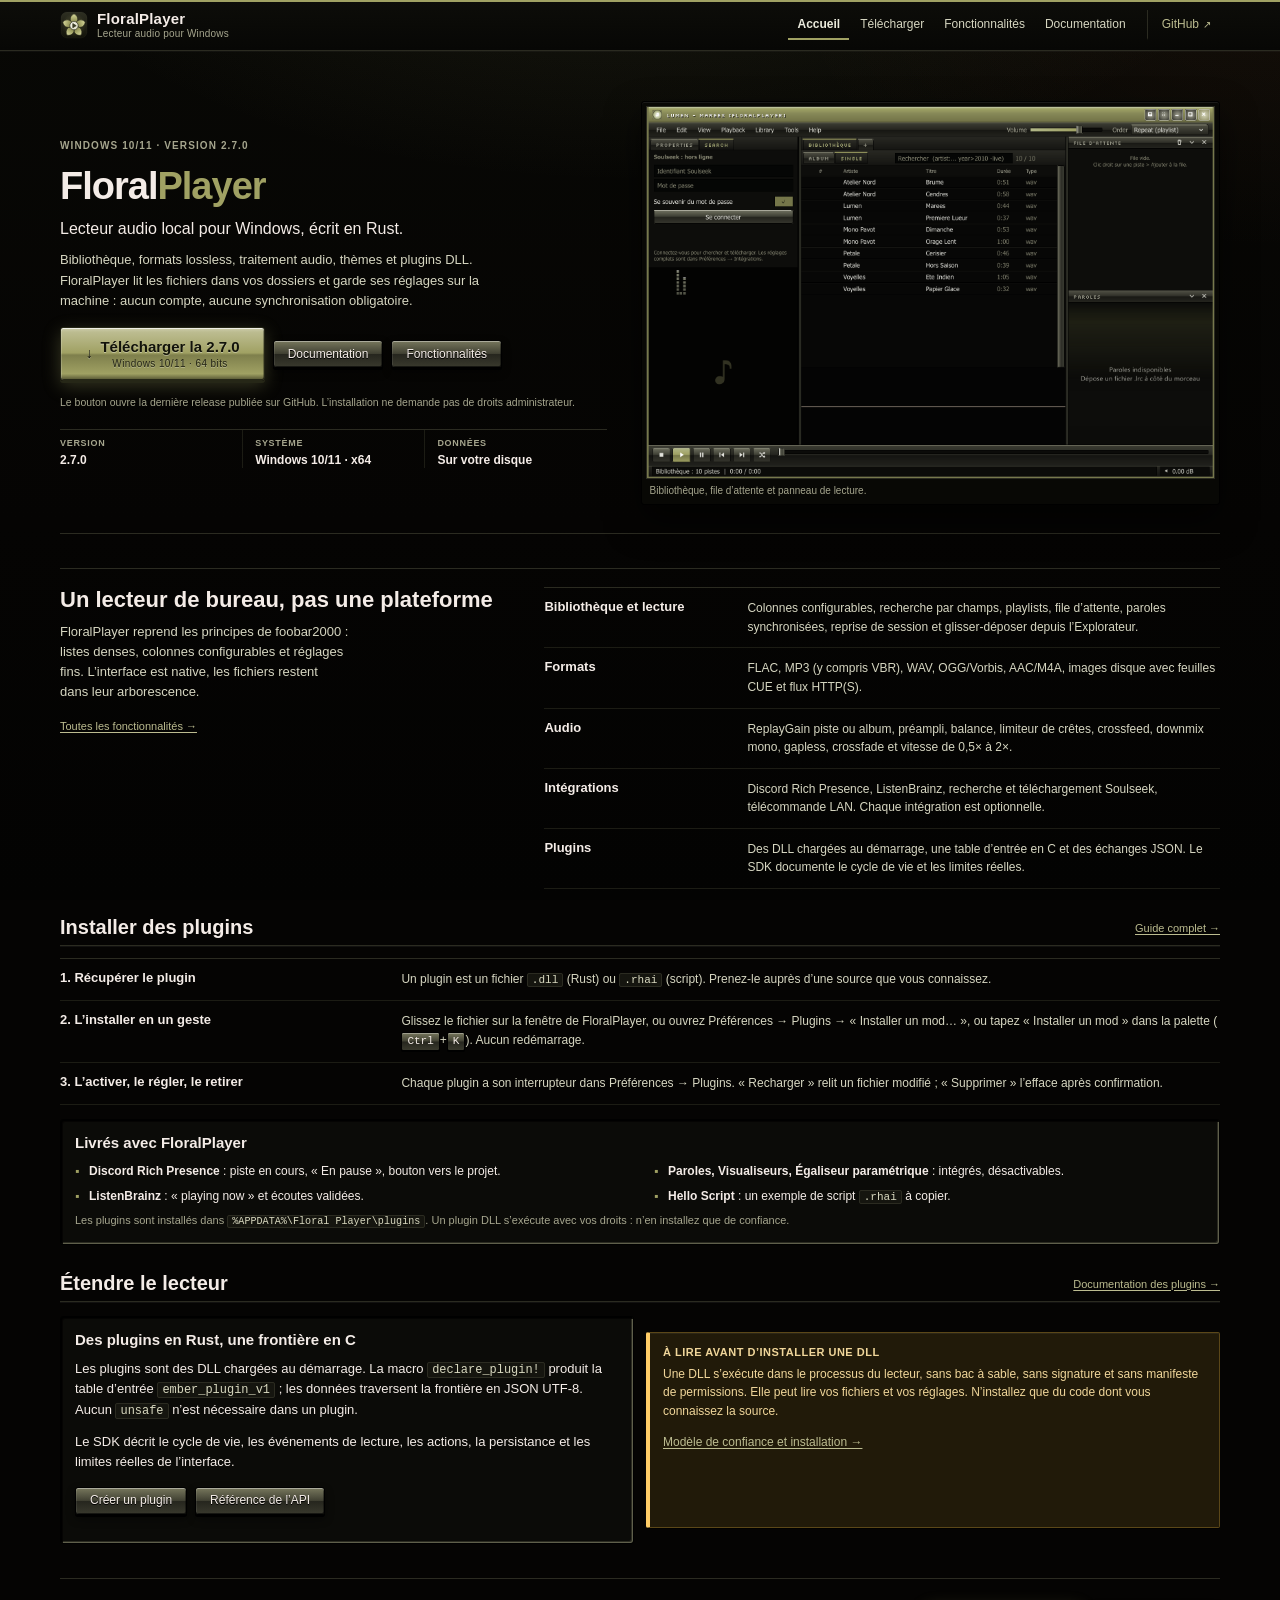
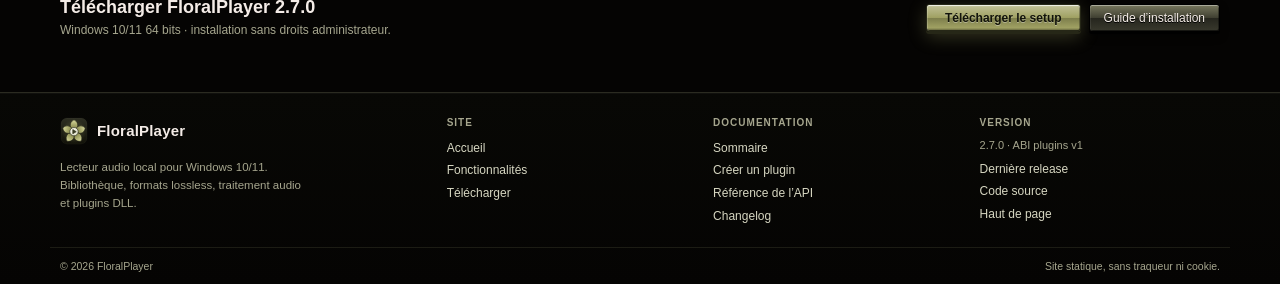
==== commit 1c88ea7a: "Site : nouveau logo (fleur olive avec bouton lecture) et favicon simplifié Co-Authored-By: Claude Op" ====
--- a/index.html
+++ b/index.html
@@ -5,7 +5,7 @@
   <meta name="viewport" content="width=device-width, initial-scale=1">
   <title>FloralPlayer — lecteur audio local pour Windows</title>
   <meta name="description" content="FloralPlayer est un lecteur audio local pour Windows : bibliothèque, formats lossless, DSP, playlists, thèmes et plugins DLL. Aucun compte, aucun nuage.">
-  <link rel="icon" href="assets/logo.svg" type="image/svg+xml">
+  <link rel="icon" href="assets/favicon.svg" type="image/svg+xml">
   <link rel="stylesheet" href="css/style.css">
   <script src="js/config.js" defer></script>
   <script src="js/layout.js" defer></script>
--- a/css/style.css
+++ b/css/style.css
@@ -342,10 +342,6 @@
   flex: 0 0 auto;
   width: 28px;
   height: 28px;
-  border: 1px solid #000000;
-  border-radius: 3px;
-  background: #050403;
-  image-rendering: pixelated;
 }
 
 .brand__text {
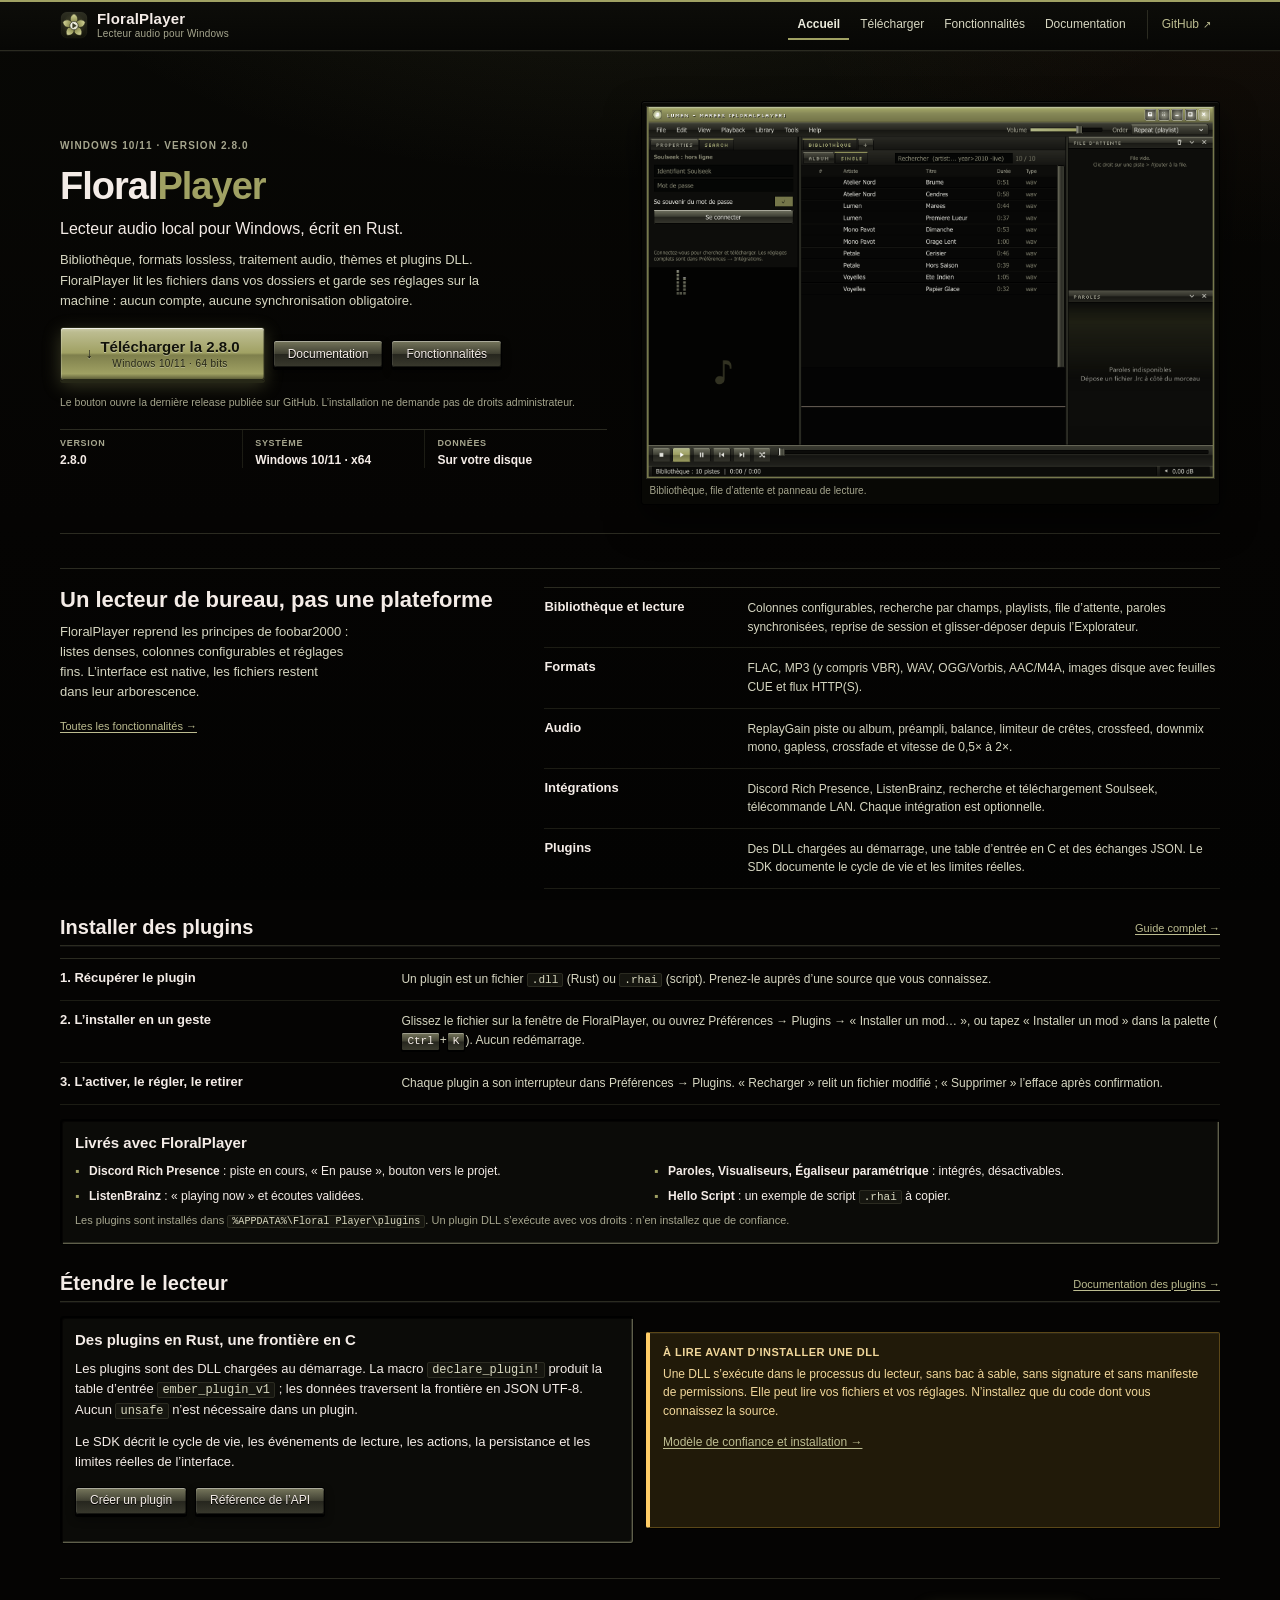
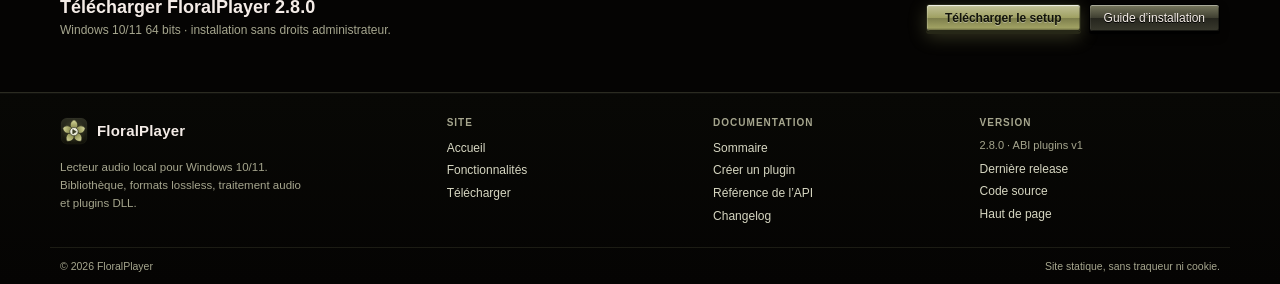
==== commit 783f9e80: "Site : version 2.8.0 (manifeste de mise à jour, liens de téléchargement, nouveautés) Co-Authored-By:" ====
--- a/index.html
+++ b/index.html
@@ -17,7 +17,7 @@
   <main id="main" class="wrap">
     <section class="hero" aria-labelledby="hero-title">
       <div class="hero__text">
-        <p class="hero__kicker">Windows 10/11 · version <span data-version>2.7.0</span></p>
+        <p class="hero__kicker">Windows 10/11 · version <span data-version>2.8.0</span></p>
         <h1 id="hero-title">Floral<span class="accent">Player</span></h1>
         <p class="hero__tagline">Lecteur audio local pour Windows, écrit en Rust.</p>
         <p class="hero__desc">
@@ -27,10 +27,10 @@
         </p>
 
         <div class="button-row">
-          <a class="button button--primary button--large" data-download-link href="https://github.com/melyrobaz/melyrobaz.github.io/releases/download/v2.7.0/FloralPlayer-2.7.0-Setup.exe">
+          <a class="button button--primary button--large" data-download-link href="https://github.com/melyrobaz/melyrobaz.github.io/releases/download/v2.8.0/FloralPlayer-2.8.0-Setup.exe">
             <span class="button__icon" aria-hidden="true">↓</span>
             <span>
-              Télécharger la <span data-version>2.7.0</span>
+              Télécharger la <span data-version>2.8.0</span>
               <span class="button__sub">Windows 10/11 · 64 bits</span>
             </span>
           </a>
@@ -46,7 +46,7 @@
         <dl class="facts">
           <div>
             <dt>Version</dt>
-            <dd><span data-version>2.7.0</span></dd>
+            <dd><span data-version>2.8.0</span></dd>
           </div>
           <div>
             <dt>Système</dt>
@@ -178,11 +178,11 @@
 
     <div class="cta-band">
       <div>
-        <h2>Télécharger FloralPlayer <span data-version>2.7.0</span></h2>
+        <h2>Télécharger FloralPlayer <span data-version>2.8.0</span></h2>
         <p>Windows 10/11 64 bits · installation sans droits administrateur.</p>
       </div>
       <div class="button-row m-0">
-        <a class="button button--primary" data-download-link href="https://github.com/melyrobaz/melyrobaz.github.io/releases/download/v2.7.0/FloralPlayer-2.7.0-Setup.exe">Télécharger le setup</a>
+        <a class="button button--primary" data-download-link href="https://github.com/melyrobaz/melyrobaz.github.io/releases/download/v2.8.0/FloralPlayer-2.8.0-Setup.exe">Télécharger le setup</a>
         <a class="button" href="download.html">Guide d’installation</a>
       </div>
     </div>
